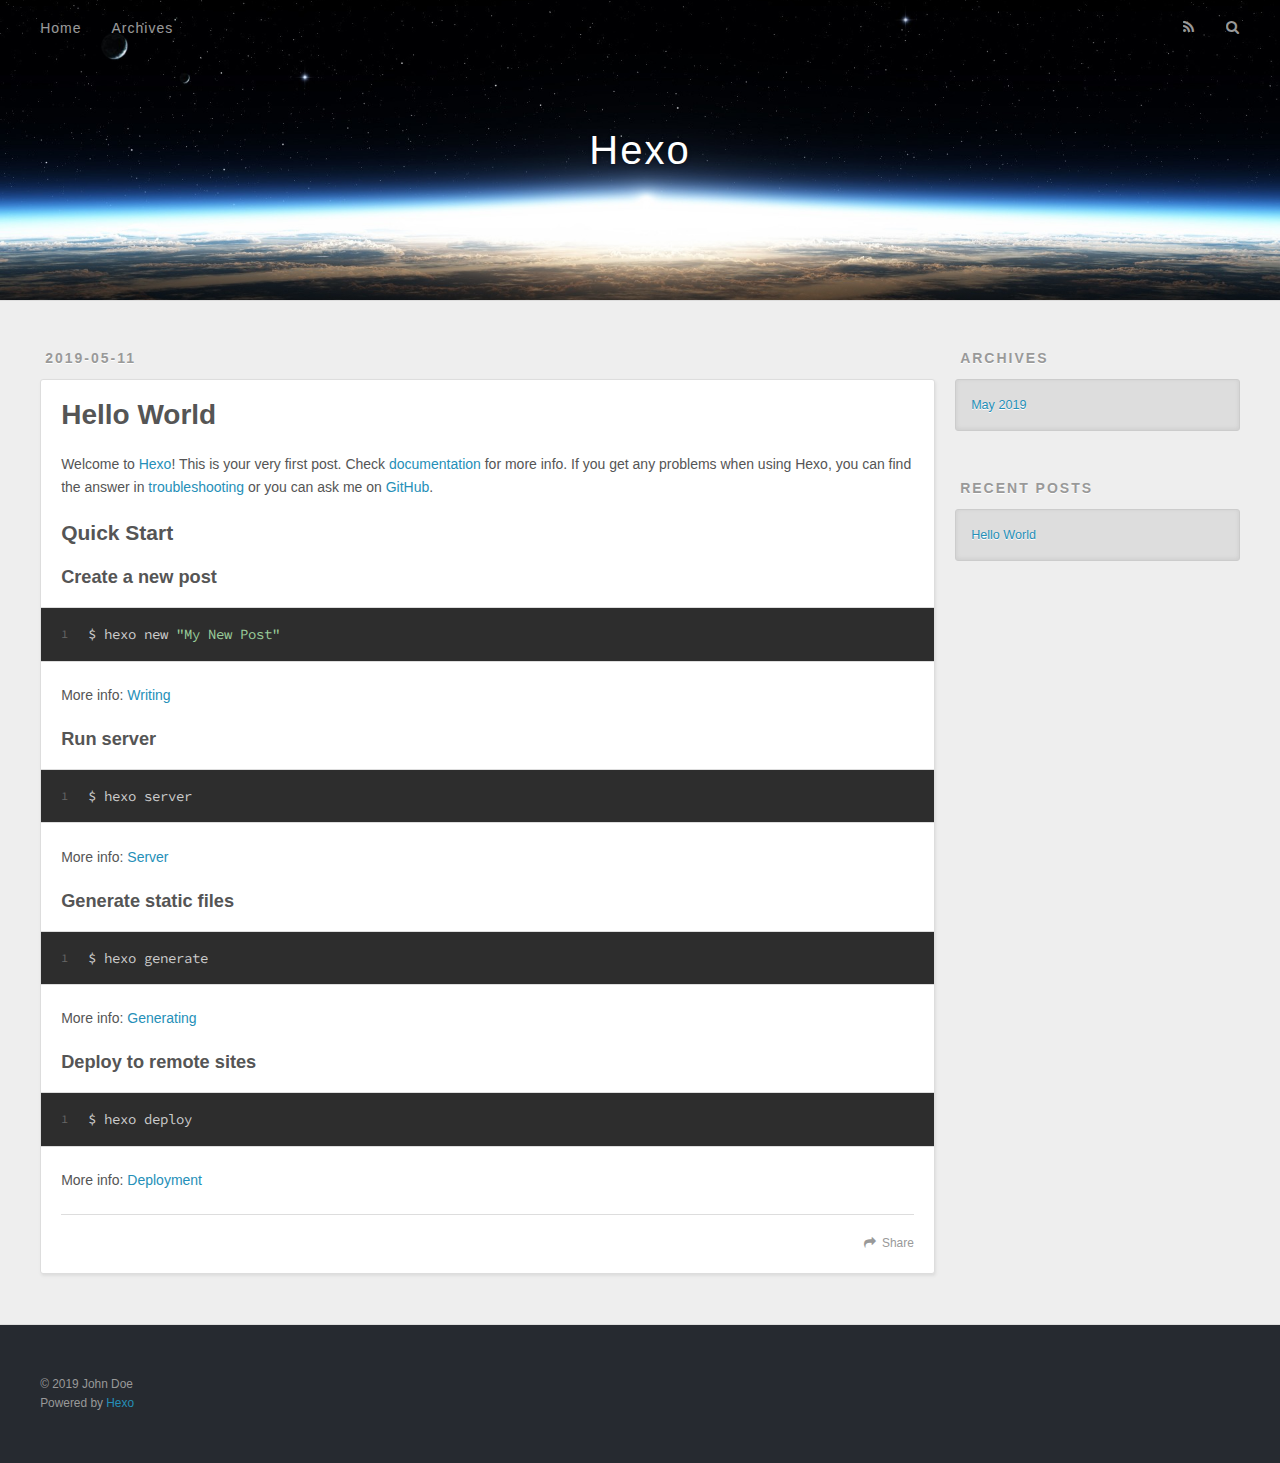
==== index.html @ 1c44a6fd "Site updated: 2019-05-11 16:04:25" ====
<!DOCTYPE html>
<html>
<head><meta name="generator" content="Hexo 3.8.0">
  <meta charset="utf-8">
  

  
  <title>Hexo</title>
  <meta name="viewport" content="width=device-width, initial-scale=1, maximum-scale=1">
  <meta property="og:type" content="website">
<meta property="og:title" content="Hexo">
<meta property="og:url" content="http://yoursite.com/index.html">
<meta property="og:site_name" content="Hexo">
<meta property="og:locale" content="default">
<meta name="twitter:card" content="summary">
<meta name="twitter:title" content="Hexo">
  
    <link rel="alternate" href="/atom.xml" title="Hexo" type="application/atom+xml">
  
  
    <link rel="icon" href="/favicon.png">
  
  
    <link href="//fonts.googleapis.com/css?family=Source+Code+Pro" rel="stylesheet" type="text/css">
  
  <link rel="stylesheet" href="/css/style.css">
</head>
</html>
<body>
  <div id="container">
    <div id="wrap">
      <header id="header">
  <div id="banner"></div>
  <div id="header-outer" class="outer">
    <div id="header-title" class="inner">
      <h1 id="logo-wrap">
        <a href="/" id="logo">Hexo</a>
      </h1>
      
    </div>
    <div id="header-inner" class="inner">
      <nav id="main-nav">
        <a id="main-nav-toggle" class="nav-icon"></a>
        
          <a class="main-nav-link" href="/">Home</a>
        
          <a class="main-nav-link" href="/archives">Archives</a>
        
      </nav>
      <nav id="sub-nav">
        
          <a id="nav-rss-link" class="nav-icon" href="/atom.xml" title="RSS Feed"></a>
        
        <a id="nav-search-btn" class="nav-icon" title="Search"></a>
      </nav>
      <div id="search-form-wrap">
        <form action="//google.com/search" method="get" accept-charset="UTF-8" class="search-form"><input type="search" name="q" class="search-form-input" placeholder="Search"><button type="submit" class="search-form-submit">&#xF002;</button><input type="hidden" name="sitesearch" value="http://yoursite.com"></form>
      </div>
    </div>
  </div>
</header>
      <div class="outer">
        <section id="main">
  
    <article id="post-hello-world" class="article article-type-post" itemscope itemprop="blogPost">
  <div class="article-meta">
    <a href="/2019/05/11/hello-world/" class="article-date">
  <time datetime="2019-05-11T04:30:57.421Z" itemprop="datePublished">2019-05-11</time>
</a>
    
  </div>
  <div class="article-inner">
    
    
      <header class="article-header">
        
  
    <h1 itemprop="name">
      <a class="article-title" href="/2019/05/11/hello-world/">Hello World</a>
    </h1>
  

      </header>
    
    <div class="article-entry" itemprop="articleBody">
      
        <p>Welcome to <a href="https://hexo.io/" target="_blank" rel="noopener">Hexo</a>! This is your very first post. Check <a href="https://hexo.io/docs/" target="_blank" rel="noopener">documentation</a> for more info. If you get any problems when using Hexo, you can find the answer in <a href="https://hexo.io/docs/troubleshooting.html" target="_blank" rel="noopener">troubleshooting</a> or you can ask me on <a href="https://github.com/hexojs/hexo/issues" target="_blank" rel="noopener">GitHub</a>.</p>
<h2 id="Quick-Start"><a href="#Quick-Start" class="headerlink" title="Quick Start"></a>Quick Start</h2><h3 id="Create-a-new-post"><a href="#Create-a-new-post" class="headerlink" title="Create a new post"></a>Create a new post</h3><figure class="highlight bash"><table><tr><td class="gutter"><pre><span class="line">1</span><br></pre></td><td class="code"><pre><span class="line">$ hexo new <span class="string">"My New Post"</span></span><br></pre></td></tr></table></figure>
<p>More info: <a href="https://hexo.io/docs/writing.html" target="_blank" rel="noopener">Writing</a></p>
<h3 id="Run-server"><a href="#Run-server" class="headerlink" title="Run server"></a>Run server</h3><figure class="highlight bash"><table><tr><td class="gutter"><pre><span class="line">1</span><br></pre></td><td class="code"><pre><span class="line">$ hexo server</span><br></pre></td></tr></table></figure>
<p>More info: <a href="https://hexo.io/docs/server.html" target="_blank" rel="noopener">Server</a></p>
<h3 id="Generate-static-files"><a href="#Generate-static-files" class="headerlink" title="Generate static files"></a>Generate static files</h3><figure class="highlight bash"><table><tr><td class="gutter"><pre><span class="line">1</span><br></pre></td><td class="code"><pre><span class="line">$ hexo generate</span><br></pre></td></tr></table></figure>
<p>More info: <a href="https://hexo.io/docs/generating.html" target="_blank" rel="noopener">Generating</a></p>
<h3 id="Deploy-to-remote-sites"><a href="#Deploy-to-remote-sites" class="headerlink" title="Deploy to remote sites"></a>Deploy to remote sites</h3><figure class="highlight bash"><table><tr><td class="gutter"><pre><span class="line">1</span><br></pre></td><td class="code"><pre><span class="line">$ hexo deploy</span><br></pre></td></tr></table></figure>
<p>More info: <a href="https://hexo.io/docs/deployment.html" target="_blank" rel="noopener">Deployment</a></p>

      
    </div>
    <footer class="article-footer">
      <a data-url="http://yoursite.com/2019/05/11/hello-world/" data-id="cjvj8326a0000x4sr29t44j0w" class="article-share-link">Share</a>
      
      
    </footer>
  </div>
  
</article>


  


</section>
        
          <aside id="sidebar">
  
    

  
    

  
    
  
    
  <div class="widget-wrap">
    <h3 class="widget-title">Archives</h3>
    <div class="widget">
      <ul class="archive-list"><li class="archive-list-item"><a class="archive-list-link" href="/archives/2019/05/">May 2019</a></li></ul>
    </div>
  </div>


  
    
  <div class="widget-wrap">
    <h3 class="widget-title">Recent Posts</h3>
    <div class="widget">
      <ul>
        
          <li>
            <a href="/2019/05/11/hello-world/">Hello World</a>
          </li>
        
      </ul>
    </div>
  </div>

  
</aside>
        
      </div>
      <footer id="footer">
  
  <div class="outer">
    <div id="footer-info" class="inner">
      &copy; 2019 John Doe<br>
      Powered by <a href="http://hexo.io/" target="_blank">Hexo</a>
    </div>
  </div>
</footer>
    </div>
    <nav id="mobile-nav">
  
    <a href="/" class="mobile-nav-link">Home</a>
  
    <a href="/archives" class="mobile-nav-link">Archives</a>
  
</nav>
    

<script src="//ajax.googleapis.com/ajax/libs/jquery/2.0.3/jquery.min.js"></script>


  <link rel="stylesheet" href="/fancybox/jquery.fancybox.css">
  <script src="/fancybox/jquery.fancybox.pack.js"></script>


<script src="/js/script.js"></script>



  </div>
</body>
</html>
---- css/style.css ----
body {
  width: 100%;
}
body:before,
body:after {
  content: "";
  display: table;
}
body:after {
  clear: both;
}
html,
body,
div,
span,
applet,
object,
iframe,
h1,
h2,
h3,
h4,
h5,
h6,
p,
blockquote,
pre,
a,
abbr,
acronym,
address,
big,
cite,
code,
del,
dfn,
em,
img,
ins,
kbd,
q,
s,
samp,
small,
strike,
strong,
sub,
sup,
tt,
var,
dl,
dt,
dd,
ol,
ul,
li,
fieldset,
form,
label,
legend,
table,
caption,
tbody,
tfoot,
thead,
tr,
th,
td {
  margin: 0;
  padding: 0;
  border: 0;
  outline: 0;
  font-weight: inherit;
  font-style: inherit;
  font-family: inherit;
  font-size: 100%;
  vertical-align: baseline;
}
body {
  line-height: 1;
  color: #000;
  background: #fff;
}
ol,
ul {
  list-style: none;
}
table {
  border-collapse: separate;
  border-spacing: 0;
  vertical-align: middle;
}
caption,
th,
td {
  text-align: left;
  font-weight: normal;
  vertical-align: middle;
}
a img {
  border: none;
}
input,
button {
  margin: 0;
  padding: 0;
}
input::-moz-focus-inner,
button::-moz-focus-inner {
  border: 0;
  padding: 0;
}
@font-face {
  font-family: FontAwesome;
  font-style: normal;
  font-weight: normal;
  src: url("fonts/fontawesome-webfont.eot?v=#4.0.3");
  src: url("fonts/fontawesome-webfont.eot?#iefix&v=#4.0.3") format("embedded-opentype"), url("fonts/fontawesome-webfont.woff?v=#4.0.3") format("woff"), url("fonts/fontawesome-webfont.ttf?v=#4.0.3") format("truetype"), url("fonts/fontawesome-webfont.svg#fontawesomeregular?v=#4.0.3") format("svg");
}
html,
body,
#container {
  height: 100%;
}
body {
  background: #eee;
  font: 14px -apple-system, BlinkMacSystemFont, "Segoe UI", "Roboto", "Oxygen", "Ubuntu", "Cantarell", "Fira Sans", "Droid Sans", "Helvetica Neue", sans-serif;
  -webkit-text-size-adjust: 100%;
}
.outer {
  max-width: 1220px;
  margin: 0 auto;
  padding: 0 20px;
}
.outer:before,
.outer:after {
  content: "";
  display: table;
}
.outer:after {
  clear: both;
}
.inner {
  display: inline;
  float: left;
  width: 98.33333333333333%;
  margin: 0 0.833333333333333%;
}
.left,
.alignleft {
  float: left;
}
.right,
.alignright {
  float: right;
}
.clear {
  clear: both;
}
#container {
  position: relative;
}
.mobile-nav-on {
  overflow: hidden;
}
#wrap {
  height: 100%;
  width: 100%;
  position: absolute;
  top: 0;
  left: 0;
  -webkit-transition: 0.2s ease-out;
  -moz-transition: 0.2s ease-out;
  -ms-transition: 0.2s ease-out;
  transition: 0.2s ease-out;
  z-index: 1;
  background: #eee;
}
.mobile-nav-on #wrap {
  left: 280px;
}
@media screen and (min-width: 768px) {
  #main {
    display: inline;
    float: left;
    width: 73.33333333333333%;
    margin: 0 0.833333333333333%;
  }
}
.article-date,
.article-category-link,
.archive-year,
.widget-title {
  text-decoration: none;
  text-transform: uppercase;
  letter-spacing: 2px;
  color: #999;
  margin-bottom: 1em;
  margin-left: 5px;
  line-height: 1em;
  text-shadow: 0 1px #fff;
  font-weight: bold;
}
.article-inner,
.archive-article-inner {
  background: #fff;
  -webkit-box-shadow: 1px 2px 3px #ddd;
  box-shadow: 1px 2px 3px #ddd;
  border: 1px solid #ddd;
  border-radius: 3px;
}
.article-entry h1,
.widget h1 {
  font-size: 2em;
}
.article-entry h2,
.widget h2 {
  font-size: 1.5em;
}
.article-entry h3,
.widget h3 {
  font-size: 1.3em;
}
.article-entry h4,
.widget h4 {
  font-size: 1.2em;
}
.article-entry h5,
.widget h5 {
  font-size: 1em;
}
.article-entry h6,
.widget h6 {
  font-size: 1em;
  color: #999;
}
.article-entry hr,
.widget hr {
  border: 1px dashed #ddd;
}
.article-entry strong,
.widget strong {
  font-weight: bold;
}
.article-entry em,
.widget em,
.article-entry cite,
.widget cite {
  font-style: italic;
}
.article-entry sup,
.widget sup,
.article-entry sub,
.widget sub {
  font-size: 0.75em;
  line-height: 0;
  position: relative;
  vertical-align: baseline;
}
.article-entry sup,
.widget sup {
  top: -0.5em;
}
.article-entry sub,
.widget sub {
  bottom: -0.2em;
}
.article-entry small,
.widget small {
  font-size: 0.85em;
}
.article-entry acronym,
.widget acronym,
.article-entry abbr,
.widget abbr {
  border-bottom: 1px dotted;
}
.article-entry ul,
.widget ul,
.article-entry ol,
.widget ol,
.article-entry dl,
.widget dl {
  margin: 0 20px;
  line-height: 1.6em;
}
.article-entry ul ul,
.widget ul ul,
.article-entry ol ul,
.widget ol ul,
.article-entry ul ol,
.widget ul ol,
.article-entry ol ol,
.widget ol ol {
  margin-top: 0;
  margin-bottom: 0;
}
.article-entry ul,
.widget ul {
  list-style: disc;
}
.article-entry ol,
.widget ol {
  list-style: decimal;
}
.article-entry dt,
.widget dt {
  font-weight: bold;
}
#header {
  height: 300px;
  position: relative;
  border-bottom: 1px solid #ddd;
}
#header:before,
#header:after {
  content: "";
  position: absolute;
  left: 0;
  right: 0;
  height: 40px;
}
#header:before {
  top: 0;
  background: -webkit-linear-gradient(rgba(0,0,0,0.2), transparent);
  background: -moz-linear-gradient(rgba(0,0,0,0.2), transparent);
  background: -ms-linear-gradient(rgba(0,0,0,0.2), transparent);
  background: linear-gradient(rgba(0,0,0,0.2), transparent);
}
#header:after {
  bottom: 0;
  background: -webkit-linear-gradient(transparent, rgba(0,0,0,0.2));
  background: -moz-linear-gradient(transparent, rgba(0,0,0,0.2));
  background: -ms-linear-gradient(transparent, rgba(0,0,0,0.2));
  background: linear-gradient(transparent, rgba(0,0,0,0.2));
}
#header-outer {
  height: 100%;
  position: relative;
}
#header-inner {
  position: relative;
  overflow: hidden;
}
#banner {
  position: absolute;
  top: 0;
  left: 0;
  width: 100%;
  height: 100%;
  background: url("images/banner.jpg") center #000;
  -webkit-background-size: cover;
  -moz-background-size: cover;
  background-size: cover;
  z-index: -1;
}
#header-title {
  text-align: center;
  height: 40px;
  position: absolute;
  top: 50%;
  left: 0;
  margin-top: -20px;
}
#logo,
#subtitle {
  text-decoration: none;
  color: #fff;
  font-weight: 300;
  text-shadow: 0 1px 4px rgba(0,0,0,0.3);
}
#logo {
  font-size: 40px;
  line-height: 40px;
  letter-spacing: 2px;
}
#subtitle {
  font-size: 16px;
  line-height: 16px;
  letter-spacing: 1px;
}
#subtitle-wrap {
  margin-top: 16px;
}
#main-nav {
  float: left;
  margin-left: -15px;
}
.nav-icon,
.main-nav-link {
  float: left;
  color: #fff;
  opacity: 0.6;
  text-decoration: none;
  text-shadow: 0 1px rgba(0,0,0,0.2);
  -webkit-transition: opacity 0.2s;
  -moz-transition: opacity 0.2s;
  -ms-transition: opacity 0.2s;
  transition: opacity 0.2s;
  display: block;
  padding: 20px 15px;
}
.nav-icon:hover,
.main-nav-link:hover {
  opacity: 1;
}
.nav-icon {
  font-family: FontAwesome;
  text-align: center;
  font-size: 14px;
  width: 14px;
  height: 14px;
  padding: 20px 15px;
  position: relative;
  cursor: pointer;
}
.main-nav-link {
  font-weight: 300;
  letter-spacing: 1px;
}
@media screen and (max-width: 479px) {
  .main-nav-link {
    display: none;
  }
}
#main-nav-toggle {
  display: none;
}
#main-nav-toggle:before {
  content: "\f0c9";
}
@media screen and (max-width: 479px) {
  #main-nav-toggle {
    display: block;
  }
}
#sub-nav {
  float: right;
  margin-right: -15px;
}
#nav-rss-link:before {
  content: "\f09e";
}
#nav-search-btn:before {
  content: "\f002";
}
#search-form-wrap {
  position: absolute;
  top: 15px;
  width: 150px;
  height: 30px;
  right: -150px;
  opacity: 0;
  -webkit-transition: 0.2s ease-out;
  -moz-transition: 0.2s ease-out;
  -ms-transition: 0.2s ease-out;
  transition: 0.2s ease-out;
}
#search-form-wrap.on {
  opacity: 1;
  right: 0;
}
@media screen and (max-width: 479px) {
  #search-form-wrap {
    width: 100%;
    right: -100%;
  }
}
.search-form {
  position: absolute;
  top: 0;
  left: 0;
  right: 0;
  background: #fff;
  padding: 5px 15px;
  border-radius: 15px;
  -webkit-box-shadow: 0 0 10px rgba(0,0,0,0.3);
  box-shadow: 0 0 10px rgba(0,0,0,0.3);
}
.search-form-input {
  border: none;
  background: none;
  color: #555;
  width: 100%;
  font: 13px -apple-system, BlinkMacSystemFont, "Segoe UI", "Roboto", "Oxygen", "Ubuntu", "Cantarell", "Fira Sans", "Droid Sans", "Helvetica Neue", sans-serif;
  outline: none;
}
.search-form-input::-webkit-search-results-decoration,
.search-form-input::-webkit-search-cancel-button {
  -webkit-appearance: none;
}
.search-form-submit {
  position: absolute;
  top: 50%;
  right: 10px;
  margin-top: -7px;
  font: 13px FontAwesome;
  border: none;
  background: none;
  color: #bbb;
  cursor: pointer;
}
.search-form-submit:hover,
.search-form-submit:focus {
  color: #777;
}
.article {
  margin: 50px 0;
}
.article-inner {
  overflow: hidden;
}
.article-meta:before,
.article-meta:after {
  content: "";
  display: table;
}
.article-meta:after {
  clear: both;
}
.article-date {
  float: left;
}
.article-category {
  float: left;
  line-height: 1em;
  color: #ccc;
  text-shadow: 0 1px #fff;
  margin-left: 8px;
}
.article-category:before {
  content: "\2022";
}
.article-category-link {
  margin: 0 12px 1em;
}
.article-header {
  padding: 20px 20px 0;
}
.article-title {
  text-decoration: none;
  font-size: 2em;
  font-weight: bold;
  color: #555;
  line-height: 1.1em;
  -webkit-transition: color 0.2s;
  -moz-transition: color 0.2s;
  -ms-transition: color 0.2s;
  transition: color 0.2s;
}
a.article-title:hover {
  color: #258fb8;
}
.article-entry {
  color: #555;
  padding: 0 20px;
}
.article-entry:before,
.article-entry:after {
  content: "";
  display: table;
}
.article-entry:after {
  clear: both;
}
.article-entry p,
.article-entry table {
  line-height: 1.6em;
  margin: 1.6em 0;
}
.article-entry h1,
.article-entry h2,
.article-entry h3,
.article-entry h4,
.article-entry h5,
.article-entry h6 {
  font-weight: bold;
}
.article-entry h1,
.article-entry h2,
.article-entry h3,
.article-entry h4,
.article-entry h5,
.article-entry h6 {
  line-height: 1.1em;
  margin: 1.1em 0;
}
.article-entry a {
  color: #258fb8;
  text-decoration: none;
}
.article-entry a:hover {
  text-decoration: underline;
}
.article-entry ul,
.article-entry ol,
.article-entry dl {
  margin-top: 1.6em;
  margin-bottom: 1.6em;
}
.article-entry img,
.article-entry video {
  max-width: 100%;
  height: auto;
  display: block;
  margin: auto;
}
.article-entry iframe {
  border: none;
}
.article-entry table {
  width: 100%;
  border-collapse: collapse;
  border-spacing: 0;
}
.article-entry th {
  font-weight: bold;
  border-bottom: 3px solid #ddd;
  padding-bottom: 0.5em;
}
.article-entry td {
  border-bottom: 1px solid #ddd;
  padding: 10px 0;
}
.article-entry blockquote {
  font-family: Georgia, "Times New Roman", serif;
  font-size: 1.4em;
  margin: 1.6em 20px;
  text-align: center;
}
.article-entry blockquote footer {
  font-size: 14px;
  margin: 1.6em 0;
  font-family: -apple-system, BlinkMacSystemFont, "Segoe UI", "Roboto", "Oxygen", "Ubuntu", "Cantarell", "Fira Sans", "Droid Sans", "Helvetica Neue", sans-serif;
}
.article-entry blockquote footer cite:before {
  content: "—";
  padding: 0 0.5em;
}
.article-entry .pullquote {
  text-align: left;
  width: 45%;
  margin: 0;
}
.article-entry .pullquote.left {
  margin-left: 0.5em;
  margin-right: 1em;
}
.article-entry .pullquote.right {
  margin-right: 0.5em;
  margin-left: 1em;
}
.article-entry .caption {
  color: #999;
  display: block;
  font-size: 0.9em;
  margin-top: 0.5em;
  position: relative;
  text-align: center;
}
.article-entry .video-container {
  position: relative;
  padding-top: 56.25%;
  height: 0;
  overflow: hidden;
}
.article-entry .video-container iframe,
.article-entry .video-container object,
.article-entry .video-container embed {
  position: absolute;
  top: 0;
  left: 0;
  width: 100%;
  height: 100%;
  margin-top: 0;
}
.article-more-link a {
  display: inline-block;
  line-height: 1em;
  padding: 6px 15px;
  border-radius: 15px;
  background: #eee;
  color: #999;
  text-shadow: 0 1px #fff;
  text-decoration: none;
}
.article-more-link a:hover {
  background: #258fb8;
  color: #fff;
  text-decoration: none;
  text-shadow: 0 1px #1e7293;
}
.article-footer {
  font-size: 0.85em;
  line-height: 1.6em;
  border-top: 1px solid #ddd;
  padding-top: 1.6em;
  margin: 0 20px 20px;
}
.article-footer:before,
.article-footer:after {
  content: "";
  display: table;
}
.article-footer:after {
  clear: both;
}
.article-footer a {
  color: #999;
  text-decoration: none;
}
.article-footer a:hover {
  color: #555;
}
.article-tag-list-item {
  float: left;
  margin-right: 10px;
}
.article-tag-list-link:before {
  content: "#";
}
.article-comment-link {
  float: right;
}
.article-comment-link:before {
  content: "\f075";
  font-family: FontAwesome;
  padding-right: 8px;
}
.article-share-link {
  cursor: pointer;
  float: right;
  margin-left: 20px;
}
.article-share-link:before {
  content: "\f064";
  font-family: FontAwesome;
  padding-right: 6px;
}
#article-nav {
  position: relative;
}
#article-nav:before,
#article-nav:after {
  content: "";
  display: table;
}
#article-nav:after {
  clear: both;
}
@media screen and (min-width: 768px) {
  #article-nav {
    margin: 50px 0;
  }
  #article-nav:before {
    width: 8px;
    height: 8px;
    position: absolute;
    top: 50%;
    left: 50%;
    margin-top: -4px;
    margin-left: -4px;
    content: "";
    border-radius: 50%;
    background: #ddd;
    -webkit-box-shadow: 0 1px 2px #fff;
    box-shadow: 0 1px 2px #fff;
  }
}
.article-nav-link-wrap {
  text-decoration: none;
  text-shadow: 0 1px #fff;
  color: #999;
  -webkit-box-sizing: border-box;
  -moz-box-sizing: border-box;
  box-sizing: border-box;
  margin-top: 50px;
  text-align: center;
  display: block;
}
.article-nav-link-wrap:hover {
  color: #555;
}
@media screen and (min-width: 768px) {
  .article-nav-link-wrap {
    width: 50%;
    margin-top: 0;
  }
}
@media screen and (min-width: 768px) {
  #article-nav-newer {
    float: left;
    text-align: right;
    padding-right: 20px;
  }
}
@media screen and (min-width: 768px) {
  #article-nav-older {
    float: right;
    text-align: left;
    padding-left: 20px;
  }
}
.article-nav-caption {
  text-transform: uppercase;
  letter-spacing: 2px;
  color: #ddd;
  line-height: 1em;
  font-weight: bold;
}
#article-nav-newer .article-nav-caption {
  margin-right: -2px;
}
.article-nav-title {
  font-size: 0.85em;
  line-height: 1.6em;
  margin-top: 0.5em;
}
.article-share-box {
  position: absolute;
  display: none;
  background: #fff;
  -webkit-box-shadow: 1px 2px 10px rgba(0,0,0,0.2);
  box-shadow: 1px 2px 10px rgba(0,0,0,0.2);
  border-radius: 3px;
  margin-left: -145px;
  overflow: hidden;
  z-index: 1;
}
.article-share-box.on {
  display: block;
}
.article-share-input {
  width: 100%;
  background: none;
  -webkit-box-sizing: border-box;
  -moz-box-sizing: border-box;
  box-sizing: border-box;
  font: 14px -apple-system, BlinkMacSystemFont, "Segoe UI", "Roboto", "Oxygen", "Ubuntu", "Cantarell", "Fira Sans", "Droid Sans", "Helvetica Neue", sans-serif;
  padding: 0 15px;
  color: #555;
  outline: none;
  border: 1px solid #ddd;
  border-radius: 3px 3px 0 0;
  height: 36px;
  line-height: 36px;
}
.article-share-links {
  background: #eee;
}
.article-share-links:before,
.article-share-links:after {
  content: "";
  display: table;
}
.article-share-links:after {
  clear: both;
}
.article-share-twitter,
.article-share-facebook,
.article-share-pinterest,
.article-share-google {
  width: 50px;
  height: 36px;
  display: block;
  float: left;
  position: relative;
  color: #999;
  text-shadow: 0 1px #fff;
}
.article-share-twitter:before,
.article-share-facebook:before,
.article-share-pinterest:before,
.article-share-google:before {
  font-size: 20px;
  font-family: FontAwesome;
  width: 20px;
  height: 20px;
  position: absolute;
  top: 50%;
  left: 50%;
  margin-top: -10px;
  margin-left: -10px;
  text-align: center;
}
.article-share-twitter:hover,
.article-share-facebook:hover,
.article-share-pinterest:hover,
.article-share-google:hover {
  color: #fff;
}
.article-share-twitter:before {
  content: "\f099";
}
.article-share-twitter:hover {
  background: #00aced;
  text-shadow: 0 1px #008abe;
}
.article-share-facebook:before {
  content: "\f09a";
}
.article-share-facebook:hover {
  background: #3b5998;
  text-shadow: 0 1px #2f477a;
}
.article-share-pinterest:before {
  content: "\f0d2";
}
.article-share-pinterest:hover {
  background: #cb2027;
  text-shadow: 0 1px #a21a1f;
}
.article-share-google:before {
  content: "\f0d5";
}
.article-share-google:hover {
  background: #dd4b39;
  text-shadow: 0 1px #be3221;
}
.article-gallery {
  background: #000;
  position: relative;
}
.article-gallery-photos {
  position: relative;
  overflow: hidden;
}
.article-gallery-img {
  display: none;
  max-width: 100%;
}
.article-gallery-img:first-child {
  display: block;
}
.article-gallery-img.loaded {
  position: absolute;
  display: block;
}
.article-gallery-img img {
  display: block;
  max-width: 100%;
  margin: 0 auto;
}
#comments {
  background: #fff;
  -webkit-box-shadow: 1px 2px 3px #ddd;
  box-shadow: 1px 2px 3px #ddd;
  padding: 20px;
  border: 1px solid #ddd;
  border-radius: 3px;
  margin: 50px 0;
}
#comments a {
  color: #258fb8;
}
.archives-wrap {
  margin: 50px 0;
}
.archives:before,
.archives:after {
  content: "";
  display: table;
}
.archives:after {
  clear: both;
}
.archive-year-wrap {
  margin-bottom: 1em;
}
.archives {
  -webkit-column-gap: 10px;
  -moz-column-gap: 10px;
  column-gap: 10px;
}
@media screen and (min-width: 480px) and (max-width: 767px) {
  .archives {
    -webkit-column-count: 2;
    -moz-column-count: 2;
    column-count: 2;
  }
}
@media screen and (min-width: 768px) {
  .archives {
    -webkit-column-count: 3;
    -moz-column-count: 3;
    column-count: 3;
  }
}
.archive-article {
  -webkit-column-break-inside: avoid;
  page-break-inside: avoid;
  overflow: hidden;
  break-inside: avoid-column;
}
.archive-article-inner {
  padding: 10px;
  margin-bottom: 15px;
}
.archive-article-title {
  text-decoration: none;
  font-weight: bold;
  color: #555;
  -webkit-transition: color 0.2s;
  -moz-transition: color 0.2s;
  -ms-transition: color 0.2s;
  transition: color 0.2s;
  line-height: 1.6em;
}
.archive-article-title:hover {
  color: #258fb8;
}
.archive-article-footer {
  margin-top: 1em;
}
.archive-article-date {
  color: #999;
  text-decoration: none;
  font-size: 0.85em;
  line-height: 1em;
  margin-bottom: 0.5em;
  display: block;
}
#page-nav {
  margin: 50px auto;
  background: #fff;
  -webkit-box-shadow: 1px 2px 3px #ddd;
  box-shadow: 1px 2px 3px #ddd;
  border: 1px solid #ddd;
  border-radius: 3px;
  text-align: center;
  color: #999;
  overflow: hidden;
}
#page-nav:before,
#page-nav:after {
  content: "";
  display: table;
}
#page-nav:after {
  clear: both;
}
#page-nav a,
#page-nav span {
  padding: 10px 20px;
  line-height: 1;
  height: 2ex;
}
#page-nav a {
  color: #999;
  text-decoration: none;
}
#page-nav a:hover {
  background: #999;
  color: #fff;
}
#page-nav .prev {
  float: left;
}
#page-nav .next {
  float: right;
}
#page-nav .page-number {
  display: inline-block;
}
@media screen and (max-width: 479px) {
  #page-nav .page-number {
    display: none;
  }
}
#page-nav .current {
  color: #555;
  font-weight: bold;
}
#page-nav .space {
  color: #ddd;
}
#footer {
  background: #262a30;
  padding: 50px 0;
  border-top: 1px solid #ddd;
  color: #999;
}
#footer a {
  color: #258fb8;
  text-decoration: none;
}
#footer a:hover {
  text-decoration: underline;
}
#footer-info {
  line-height: 1.6em;
  font-size: 0.85em;
}
.article-entry pre,
.article-entry .highlight {
  background: #2d2d2d;
  margin: 0 -20px;
  padding: 15px 20px;
  border-style: solid;
  border-color: #ddd;
  border-width: 1px 0;
  overflow: auto;
  color: #ccc;
  line-height: 22.400000000000002px;
}
.article-entry .highlight .gutter pre,
.article-entry .gist .gist-file .gist-data .line-numbers {
  color: #666;
  font-size: 0.85em;
}
.article-entry pre,
.article-entry code {
  font-family: "Source Code Pro", Consolas, Monaco, Menlo, Consolas, monospace;
}
.article-entry code {
  background: #eee;
  text-shadow: 0 1px #fff;
  padding: 0 0.3em;
}
.article-entry pre code {
  background: none;
  text-shadow: none;
  padding: 0;
}
.article-entry .highlight pre {
  border: none;
  margin: 0;
  padding: 0;
}
.article-entry .highlight table {
  margin: 0;
  width: auto;
}
.article-entry .highlight td {
  border: none;
  padding: 0;
}
.article-entry .highlight figcaption {
  font-size: 0.85em;
  color: #999;
  line-height: 1em;
  margin-bottom: 1em;
}
.article-entry .highlight figcaption:before,
.article-entry .highlight figcaption:after {
  content: "";
  display: table;
}
.article-entry .highlight figcaption:after {
  clear: both;
}
.article-entry .highlight figcaption a {
  float: right;
}
.article-entry .highlight .gutter pre {
  text-align: right;
  padding-right: 20px;
}
.article-entry .highlight .line {
  height: 22.400000000000002px;
}
.article-entry .highlight .line.marked {
  background: #515151;
}
.article-entry .gist {
  margin: 0 -20px;
  border-style: solid;
  border-color: #ddd;
  border-width: 1px 0;
  background: #2d2d2d;
  padding: 15px 20px 15px 0;
}
.article-entry .gist .gist-file {
  border: none;
  font-family: "Source Code Pro", Consolas, Monaco, Menlo, Consolas, monospace;
  margin: 0;
}
.article-entry .gist .gist-file .gist-data {
  background: none;
  border: none;
}
.article-entry .gist .gist-file .gist-data .line-numbers {
  background: none;
  border: none;
  padding: 0 20px 0 0;
}
.article-entry .gist .gist-file .gist-data .line-data {
  padding: 0 !important;
}
.article-entry .gist .gist-file .highlight {
  margin: 0;
  padding: 0;
  border: none;
}
.article-entry .gist .gist-file .gist-meta {
  background: #2d2d2d;
  color: #999;
  font: 0.85em -apple-system, BlinkMacSystemFont, "Segoe UI", "Roboto", "Oxygen", "Ubuntu", "Cantarell", "Fira Sans", "Droid Sans", "Helvetica Neue", sans-serif;
  text-shadow: 0 0;
  padding: 0;
  margin-top: 1em;
  margin-left: 20px;
}
.article-entry .gist .gist-file .gist-meta a {
  color: #258fb8;
  font-weight: normal;
}
.article-entry .gist .gist-file .gist-meta a:hover {
  text-decoration: underline;
}
pre .comment,
pre .title {
  color: #999;
}
pre .variable,
pre .attribute,
pre .tag,
pre .regexp,
pre .ruby .constant,
pre .xml .tag .title,
pre .xml .pi,
pre .xml .doctype,
pre .html .doctype,
pre .css .id,
pre .css .class,
pre .css .pseudo {
  color: #f2777a;
}
pre .number,
pre .preprocessor,
pre .built_in,
pre .literal,
pre .params,
pre .constant {
  color: #f99157;
}
pre .class,
pre .ruby .class .title,
pre .css .rules .attribute {
  color: #9c9;
}
pre .string,
pre .value,
pre .inheritance,
pre .header,
pre .ruby .symbol,
pre .xml .cdata {
  color: #9c9;
}
pre .css .hexcolor {
  color: #6cc;
}
pre .function,
pre .python .decorator,
pre .python .title,
pre .ruby .function .title,
pre .ruby .title .keyword,
pre .perl .sub,
pre .javascript .title,
pre .coffeescript .title {
  color: #69c;
}
pre .keyword,
pre .javascript .function {
  color: #c9c;
}
@media screen and (max-width: 479px) {
  #mobile-nav {
    position: absolute;
    top: 0;
    left: 0;
    width: 280px;
    height: 100%;
    background: #191919;
    border-right: 1px solid #fff;
  }
}
@media screen and (max-width: 479px) {
  .mobile-nav-link {
    display: block;
    color: #999;
    text-decoration: none;
    padding: 15px 20px;
    font-weight: bold;
  }
  .mobile-nav-link:hover {
    color: #fff;
  }
}
@media screen and (min-width: 768px) {
  #sidebar {
    display: inline;
    float: left;
    width: 23.333333333333332%;
    margin: 0 0.833333333333333%;
  }
}
.widget-wrap {
  margin: 50px 0;
}
.widget {
  color: #777;
  text-shadow: 0 1px #fff;
  background: #ddd;
  -webkit-box-shadow: 0 -1px 4px #ccc inset;
  box-shadow: 0 -1px 4px #ccc inset;
  border: 1px solid #ccc;
  padding: 15px;
  border-radius: 3px;
}
.widget a {
  color: #258fb8;
  text-decoration: none;
}
.widget a:hover {
  text-decoration: underline;
}
.widget ul ul,
.widget ol ul,
.widget dl ul,
.widget ul ol,
.widget ol ol,
.widget dl ol,
.widget ul dl,
.widget ol dl,
.widget dl dl {
  margin-left: 15px;
  list-style: disc;
}
.widget {
  line-height: 1.6em;
  word-wrap: break-word;
  font-size: 0.9em;
}
.widget ul,
.widget ol {
  list-style: none;
  margin: 0;
}
.widget ul ul,
.widget ol ul,
.widget ul ol,
.widget ol ol {
  margin: 0 20px;
}
.widget ul ul,
.widget ol ul {
  list-style: disc;
}
.widget ul ol,
.widget ol ol {
  list-style: decimal;
}
.category-list-count,
.tag-list-count,
.archive-list-count {
  padding-left: 5px;
  color: #999;
  font-size: 0.85em;
}
.category-list-count:before,
.tag-list-count:before,
.archive-list-count:before {
  content: "(";
}
.category-list-count:after,
.tag-list-count:after,
.archive-list-count:after {
  content: ")";
}
.tagcloud a {
  margin-right: 5px;
  display: inline-block;
}
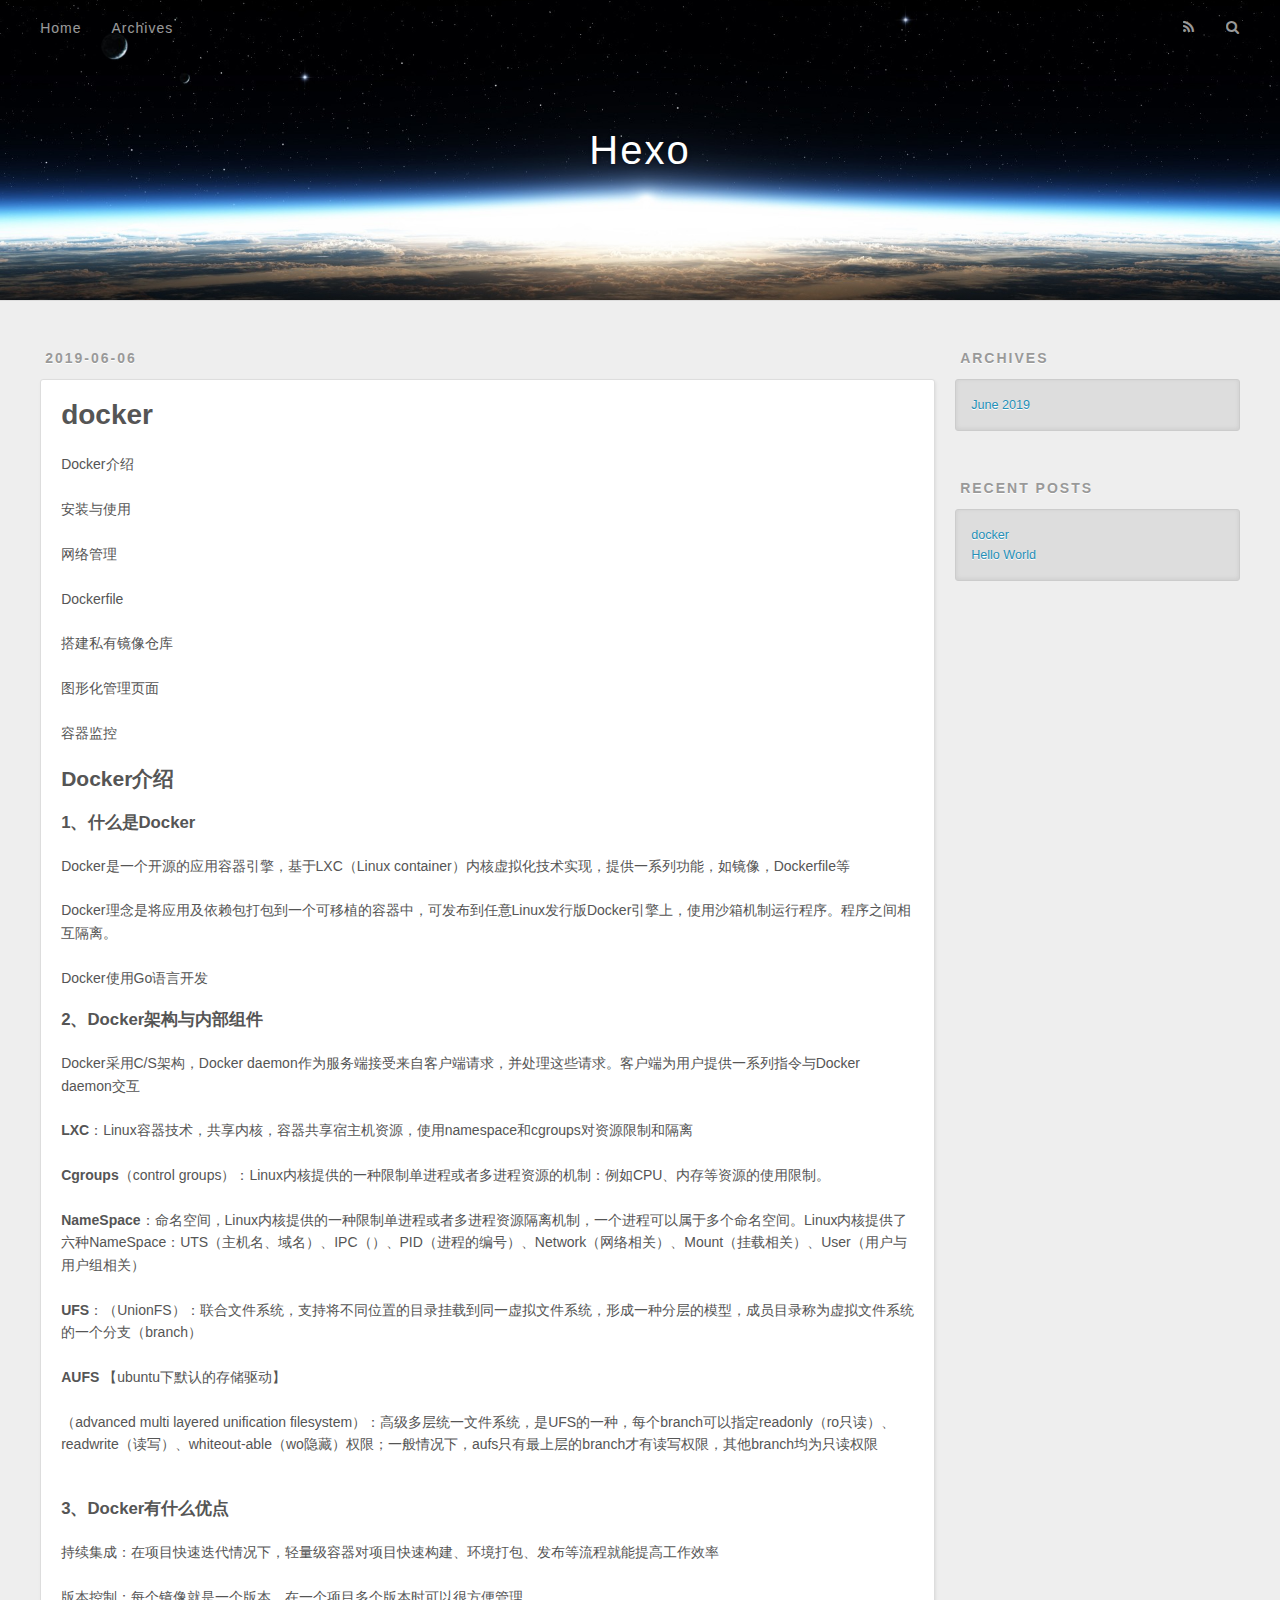
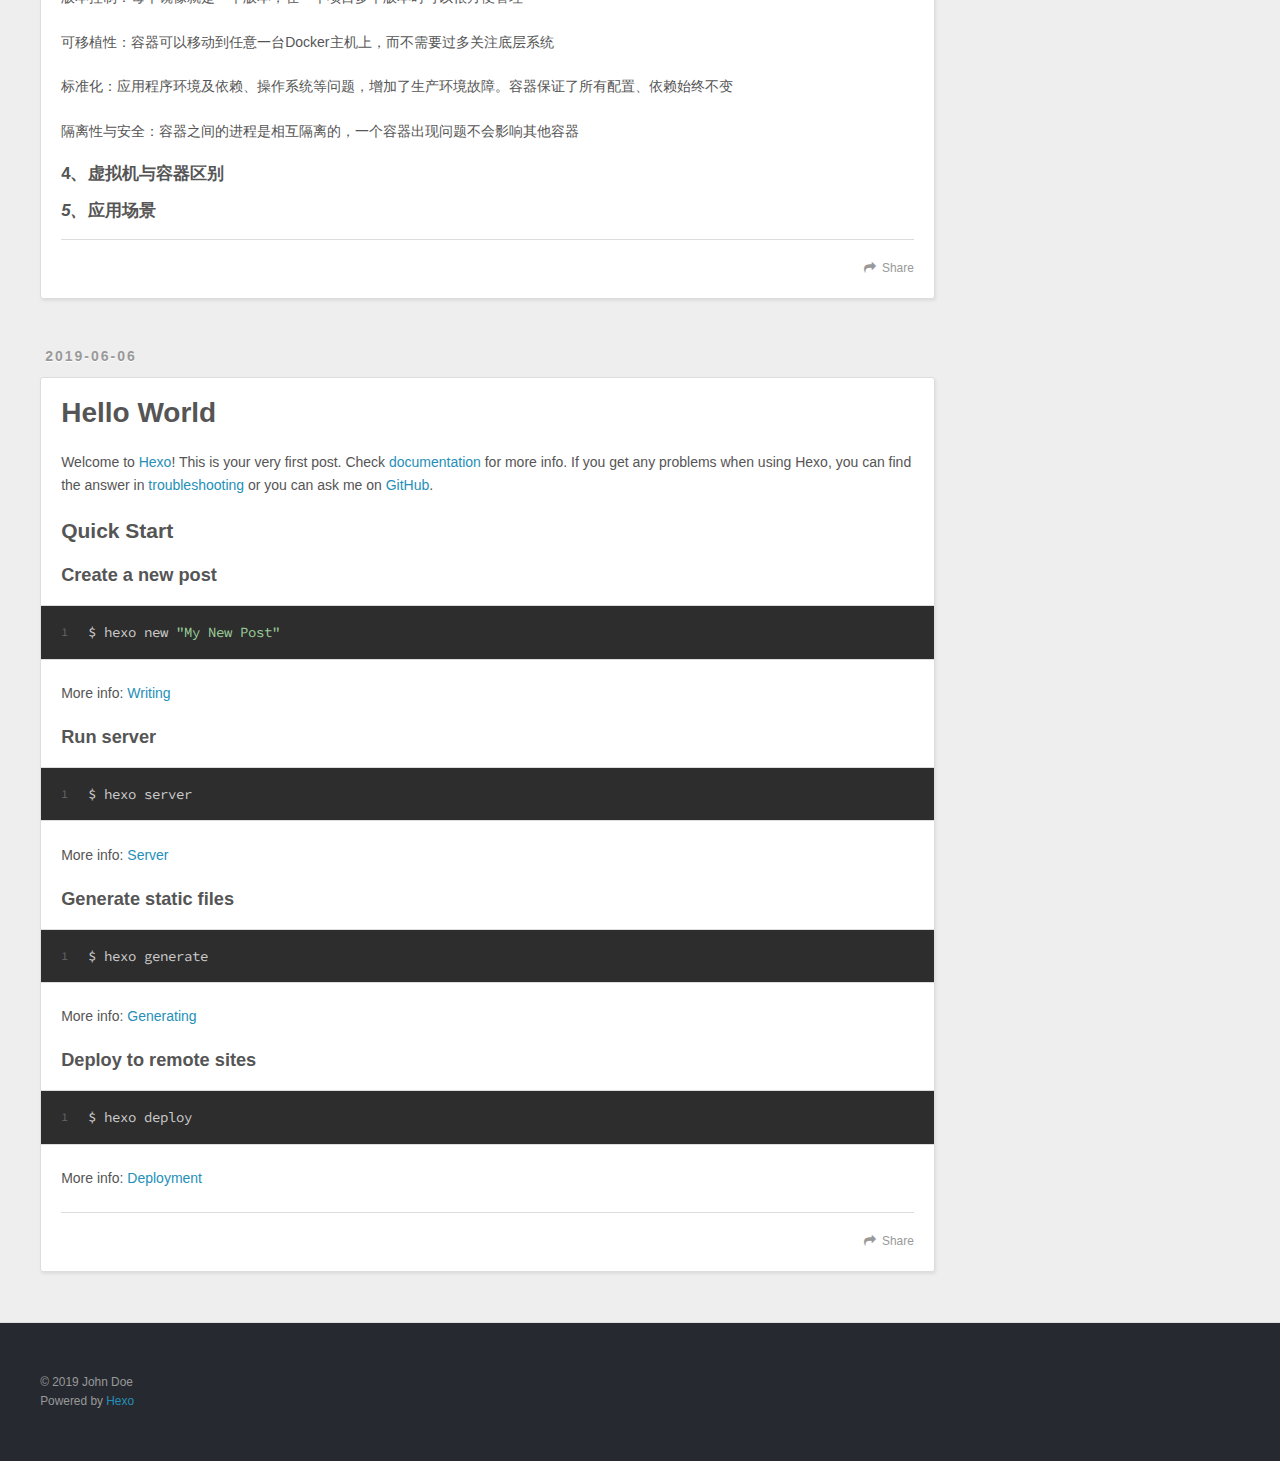
==== commit 853bb60d: "Site updated: 2019-06-06 17:23:59" ====
--- a/index.html
+++ b/index.html
@@ -62,10 +62,69 @@
       <div class="outer">
         <section id="main">
   
+    <article id="post-docker" class="article article-type-post" itemscope itemprop="blogPost">
+  <div class="article-meta">
+    <a href="/2019/06/06/docker/" class="article-date">
+  <time datetime="2019-06-06T09:12:44.000Z" itemprop="datePublished">2019-06-06</time>
+</a>
+    
+  </div>
+  <div class="article-inner">
+    
+    
+      <header class="article-header">
+        
+  
+    <h1 itemprop="name">
+      <a class="article-title" href="/2019/06/06/docker/">docker</a>
+    </h1>
+  
+
+      </header>
+    
+    <div class="article-entry" itemprop="articleBody">
+      
+        <p>Docker介绍</p>
+<p>安装与使用</p>
+<p>网络管理</p>
+<p>Dockerfile</p>
+<p>搭建私有镜像仓库</p>
+<p>图形化管理页面</p>
+<p>容器监控</p>
+<h2 id="Docker介绍"><a href="#Docker介绍" class="headerlink" title="Docker介绍"></a><strong>Docker介绍</strong></h2><h4 id="1、什么是Docker"><a href="#1、什么是Docker" class="headerlink" title="1、什么是Docker"></a><strong>1、</strong>什么是Docker</h4><p>Docker是一个开源的应用容器引擎，基于LXC（Linux container）内核虚拟化技术实现，提供一系列功能，如镜像，Dockerfile等</p>
+<p>Docker理念是将应用及依赖包打包到一个可移植的容器中，可发布到任意Linux发行版Docker引擎上，使用沙箱机制运行程序。程序之间相互隔离。</p>
+<p>Docker使用Go语言开发</p>
+<h4 id="2、Docker架构与内部组件"><a href="#2、Docker架构与内部组件" class="headerlink" title="2、Docker架构与内部组件"></a><strong>2、</strong>Docker架构与内部组件</h4><p>Docker采用C/S架构，Docker daemon作为服务端接受来自客户端请求，并处理这些请求。客户端为用户提供一系列指令与Docker daemon交互</p>
+<p><strong>LXC</strong>：Linux容器技术，共享内核，容器共享宿主机资源，使用namespace和cgroups对资源限制和隔离</p>
+<p><strong>Cgroups</strong>（control groups）：Linux内核提供的一种限制单进程或者多进程资源的机制：例如CPU、内存等资源的使用限制。</p>
+<p><strong>NameSpace</strong>：命名空间，Linux内核提供的一种限制单进程或者多进程资源隔离机制，一个进程可以属于多个命名空间。Linux内核提供了六种NameSpace：UTS（主机名、域名）、IPC（）、PID（进程的编号）、Network（网络相关）、Mount（挂载相关）、User（用户与用户组相关）</p>
+<p><strong>UFS</strong>：（UnionFS）：联合文件系统，支持将不同位置的目录挂载到同一虚拟文件系统，形成一种分层的模型，成员目录称为虚拟文件系统的一个分支（branch）</p>
+<p><strong>AUFS</strong> 【ubuntu下默认的存储驱动】</p>
+<p>（advanced multi layered unification filesystem）：高级多层统一文件系统，是UFS的一种，每个branch可以指定readonly（ro只读）、readwrite（读写）、whiteout-able（wo隐藏）权限；一般情况下，aufs只有最上层的branch才有读写权限，其他branch均为只读权限</p>
+<p> <img src="https://raw.githubusercontent.com/AbelCaptain/imgBed/master/img/imgwps4205.tmp.jpg" alt></p>
+<h4 id="3、Docker有什么优点"><a href="#3、Docker有什么优点" class="headerlink" title="3、Docker有什么优点"></a>3、Docker有什么优点</h4><p>持续集成：在项目快速迭代情况下，轻量级容器对项目快速构建、环境打包、发布等流程就能提高工作效率</p>
+<p>版本控制：每个镜像就是一个版本，在一个项目多个版本时可以很方便管理</p>
+<p>可移植性：容器可以移动到任意一台Docker主机上，而不需要过多关注底层系统</p>
+<p>标准化：应用程序环境及依赖、操作系统等问题，增加了生产环境故障。容器保证了所有配置、依赖始终不变</p>
+<p>隔离性与安全：容器之间的进程是相互隔离的，一个容器出现问题不会影响其他容器</p>
+<h4 id="4、虚拟机与容器区别"><a href="#4、虚拟机与容器区别" class="headerlink" title="4、虚拟机与容器区别"></a><strong>4、</strong>虚拟机与容器区别</h4><h4 id="5、应用场景"><a href="#5、应用场景" class="headerlink" title="5、应用场景"></a><em>5、</em>应用场景</h4>
+      
+    </div>
+    <footer class="article-footer">
+      <a data-url="http://yoursite.com/2019/06/06/docker/" data-id="cjwkg8o4w0000ogsrkpdxujth" class="article-share-link">Share</a>
+      
+      
+    </footer>
+  </div>
+  
+</article>
+
+
+  
     <article id="post-hello-world" class="article article-type-post" itemscope itemprop="blogPost">
   <div class="article-meta">
-    <a href="/2019/05/11/hello-world/" class="article-date">
-  <time datetime="2019-05-11T04:30:57.421Z" itemprop="datePublished">2019-05-11</time>
+    <a href="/2019/06/06/hello-world/" class="article-date">
+  <time datetime="2019-06-06T08:55:30.117Z" itemprop="datePublished">2019-06-06</time>
 </a>
     
   </div>
@@ -76,7 +135,7 @@
         
   
     <h1 itemprop="name">
-      <a class="article-title" href="/2019/05/11/hello-world/">Hello World</a>
+      <a class="article-title" href="/2019/06/06/hello-world/">Hello World</a>
     </h1>
   
 
@@ -86,18 +145,22 @@
       
         <p>Welcome to <a href="https://hexo.io/" target="_blank" rel="noopener">Hexo</a>! This is your very first post. Check <a href="https://hexo.io/docs/" target="_blank" rel="noopener">documentation</a> for more info. If you get any problems when using Hexo, you can find the answer in <a href="https://hexo.io/docs/troubleshooting.html" target="_blank" rel="noopener">troubleshooting</a> or you can ask me on <a href="https://github.com/hexojs/hexo/issues" target="_blank" rel="noopener">GitHub</a>.</p>
 <h2 id="Quick-Start"><a href="#Quick-Start" class="headerlink" title="Quick Start"></a>Quick Start</h2><h3 id="Create-a-new-post"><a href="#Create-a-new-post" class="headerlink" title="Create a new post"></a>Create a new post</h3><figure class="highlight bash"><table><tr><td class="gutter"><pre><span class="line">1</span><br></pre></td><td class="code"><pre><span class="line">$ hexo new <span class="string">"My New Post"</span></span><br></pre></td></tr></table></figure>
+
 <p>More info: <a href="https://hexo.io/docs/writing.html" target="_blank" rel="noopener">Writing</a></p>
 <h3 id="Run-server"><a href="#Run-server" class="headerlink" title="Run server"></a>Run server</h3><figure class="highlight bash"><table><tr><td class="gutter"><pre><span class="line">1</span><br></pre></td><td class="code"><pre><span class="line">$ hexo server</span><br></pre></td></tr></table></figure>
+
 <p>More info: <a href="https://hexo.io/docs/server.html" target="_blank" rel="noopener">Server</a></p>
 <h3 id="Generate-static-files"><a href="#Generate-static-files" class="headerlink" title="Generate static files"></a>Generate static files</h3><figure class="highlight bash"><table><tr><td class="gutter"><pre><span class="line">1</span><br></pre></td><td class="code"><pre><span class="line">$ hexo generate</span><br></pre></td></tr></table></figure>
+
 <p>More info: <a href="https://hexo.io/docs/generating.html" target="_blank" rel="noopener">Generating</a></p>
 <h3 id="Deploy-to-remote-sites"><a href="#Deploy-to-remote-sites" class="headerlink" title="Deploy to remote sites"></a>Deploy to remote sites</h3><figure class="highlight bash"><table><tr><td class="gutter"><pre><span class="line">1</span><br></pre></td><td class="code"><pre><span class="line">$ hexo deploy</span><br></pre></td></tr></table></figure>
+
 <p>More info: <a href="https://hexo.io/docs/deployment.html" target="_blank" rel="noopener">Deployment</a></p>
 
       
     </div>
     <footer class="article-footer">
-      <a data-url="http://yoursite.com/2019/05/11/hello-world/" data-id="cjvj8326a0000x4sr29t44j0w" class="article-share-link">Share</a>
+      <a data-url="http://yoursite.com/2019/06/06/hello-world/" data-id="cjwkg8o510001ogsrrzugnj0d" class="article-share-link">Share</a>
       
       
     </footer>
@@ -125,7 +188,7 @@
   <div class="widget-wrap">
     <h3 class="widget-title">Archives</h3>
     <div class="widget">
-      <ul class="archive-list"><li class="archive-list-item"><a class="archive-list-link" href="/archives/2019/05/">May 2019</a></li></ul>
+      <ul class="archive-list"><li class="archive-list-item"><a class="archive-list-link" href="/archives/2019/06/">June 2019</a></li></ul>
     </div>
   </div>
 
@@ -138,7 +201,11 @@
       <ul>
         
           <li>
-            <a href="/2019/05/11/hello-world/">Hello World</a>
+            <a href="/2019/06/06/docker/">docker</a>
+          </li>
+        
+          <li>
+            <a href="/2019/06/06/hello-world/">Hello World</a>
           </li>
         
       </ul>
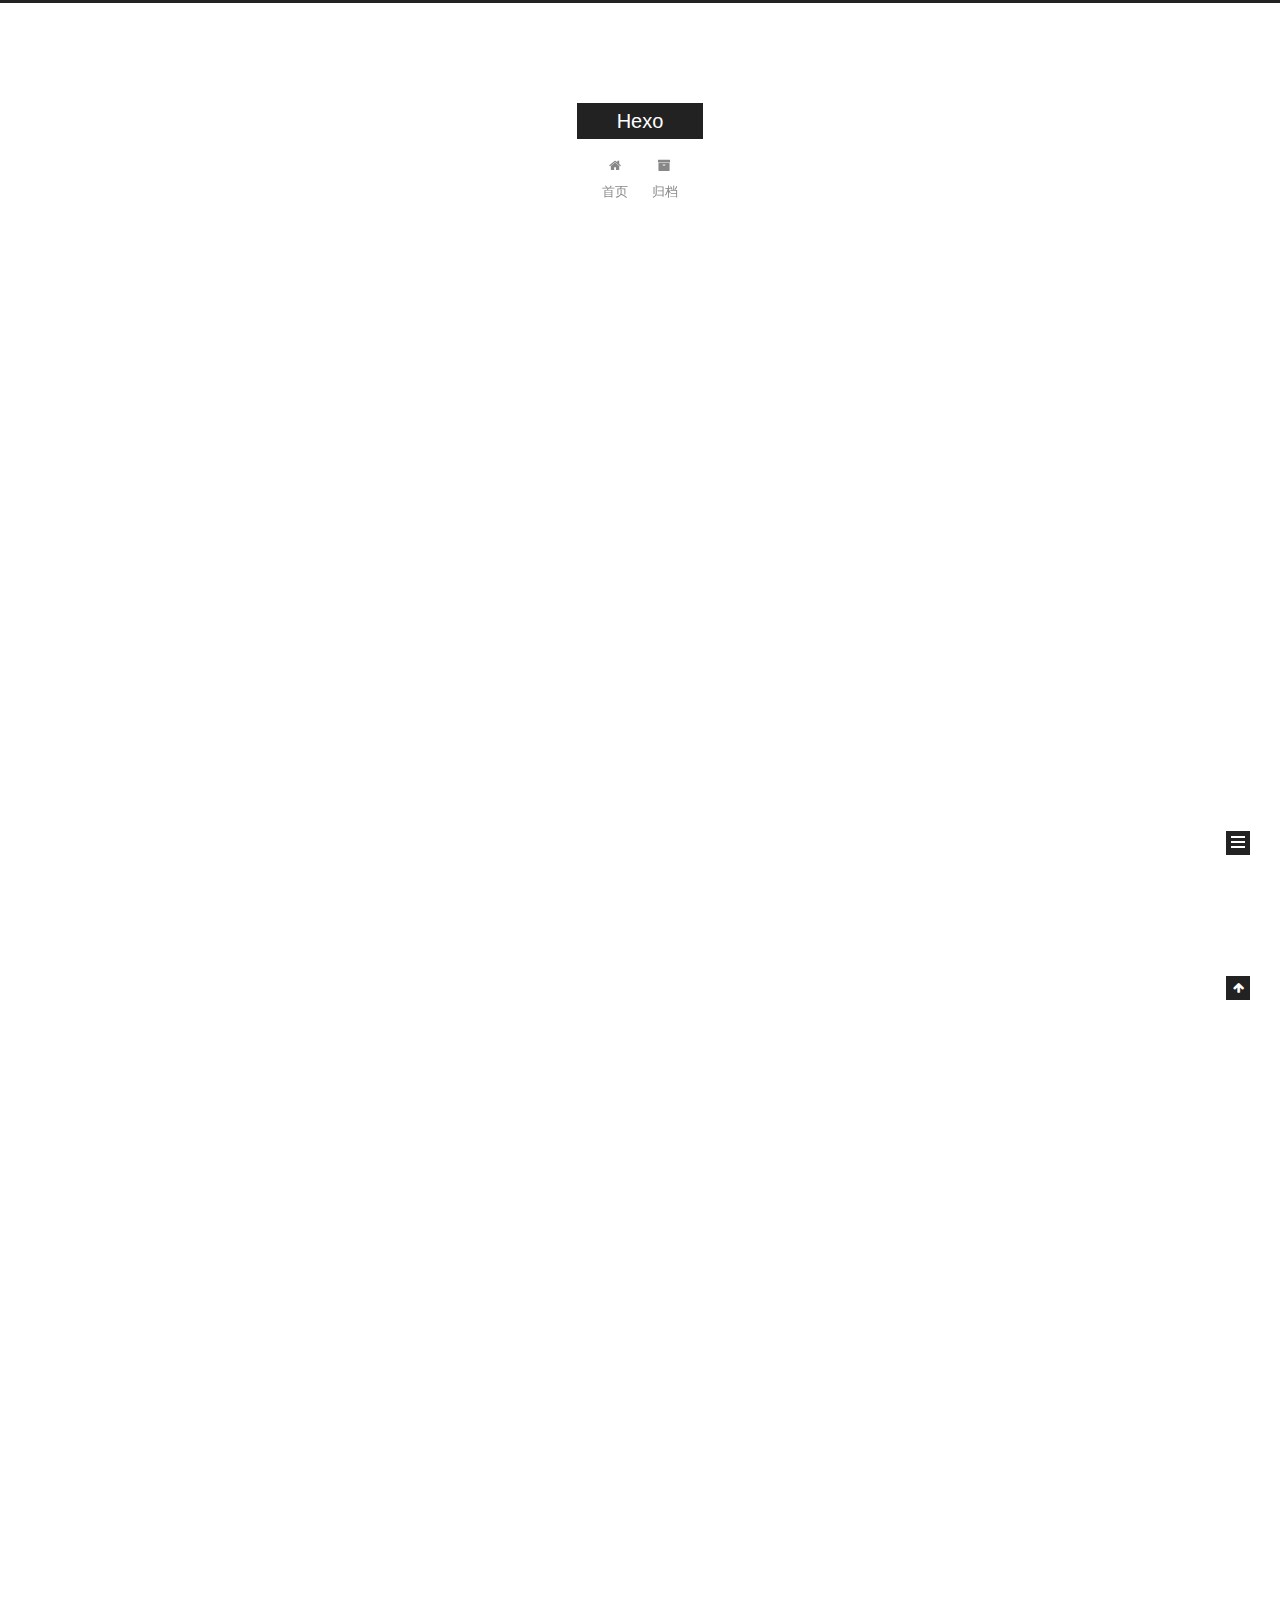
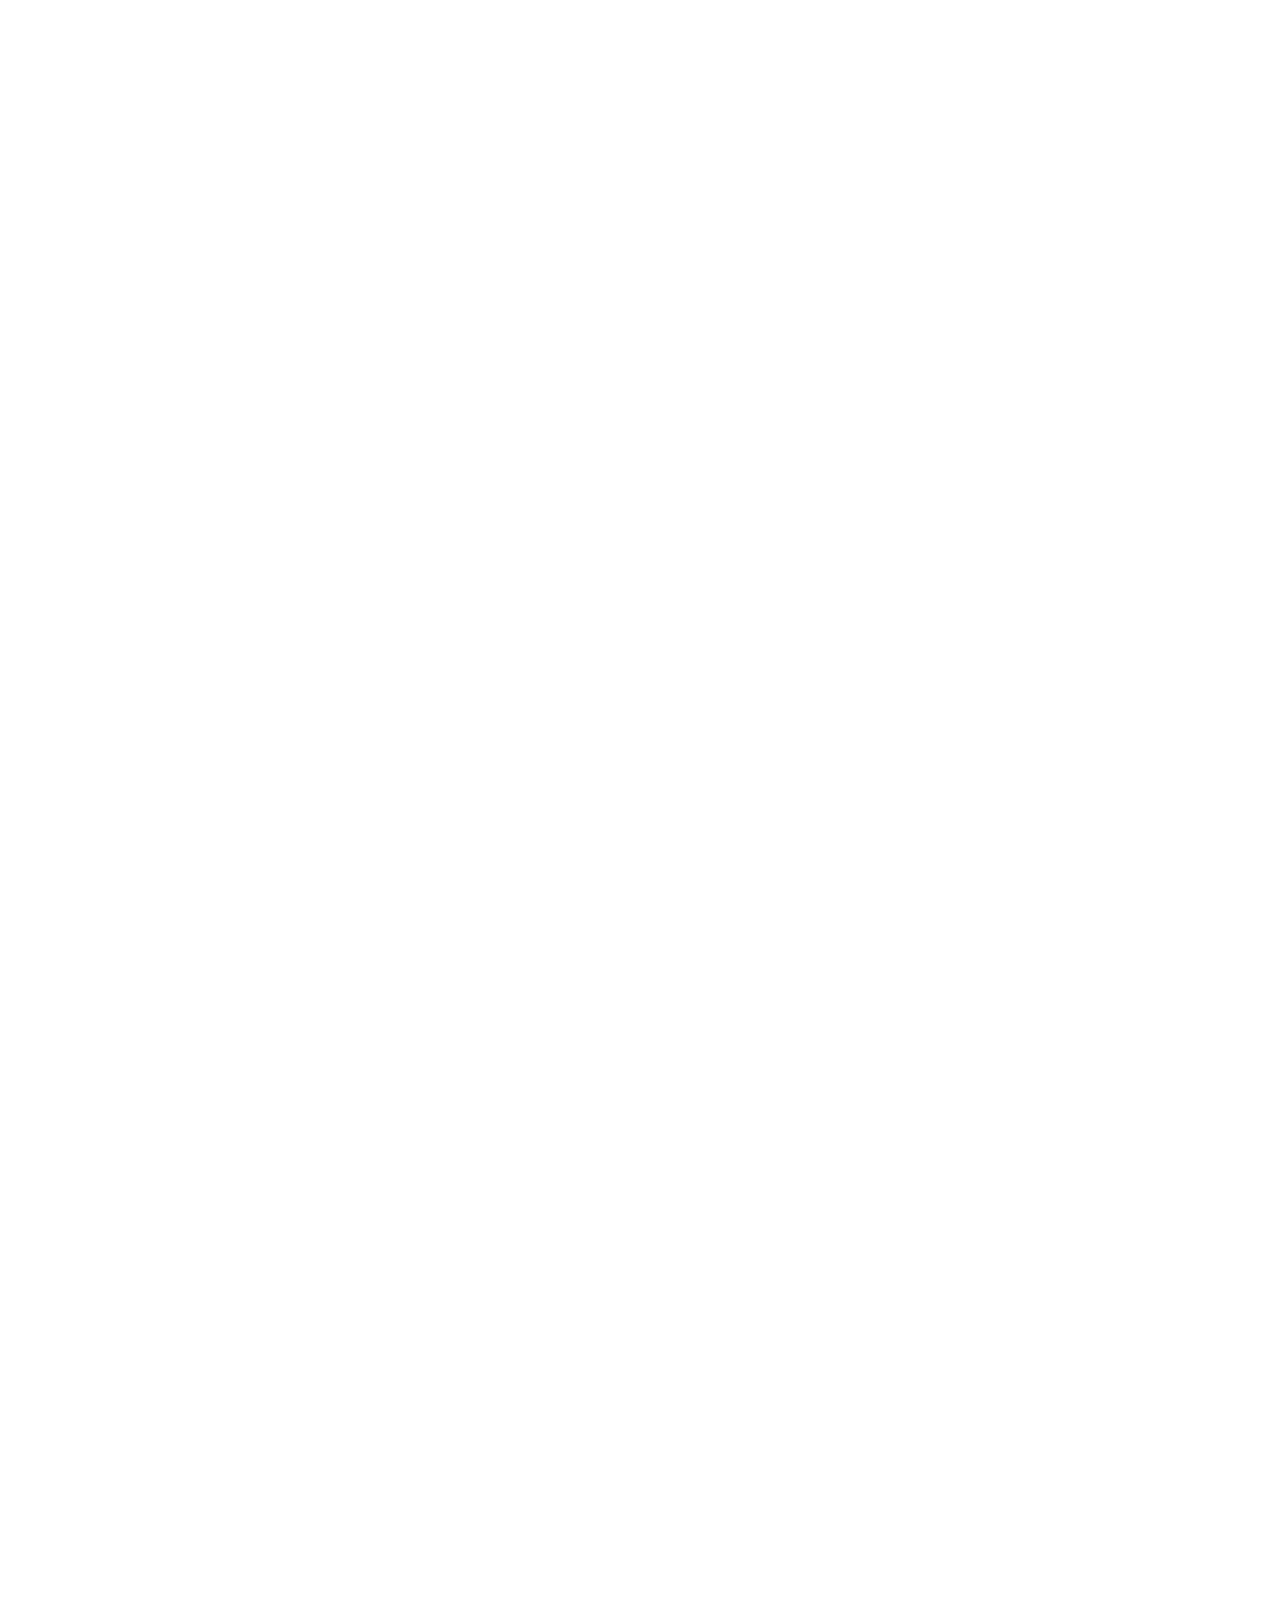
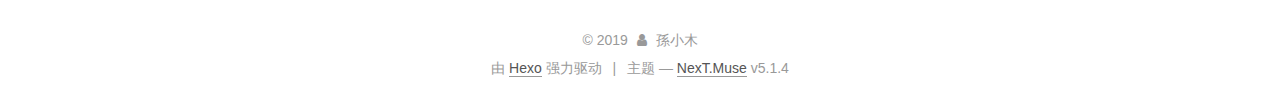
==== commit 40c2dbff: "Site updated: 2019-06-06 21:53:03" ====
--- a/index.html
+++ b/index.html
@@ -1,90 +1,309 @@
 <!DOCTYPE html>
-<html>
+
+
+
+  
+
+
+<html class="theme-next muse use-motion" lang="zh-Hans">
 <head><meta name="generator" content="Hexo 3.8.0">
-  <meta charset="utf-8">
-  
-
-  
-  <title>Hexo</title>
-  <meta name="viewport" content="width=device-width, initial-scale=1, maximum-scale=1">
-  <meta property="og:type" content="website">
+  <meta charset="UTF-8">
+<meta http-equiv="X-UA-Compatible" content="IE=edge">
+<meta name="viewport" content="width=device-width, initial-scale=1, maximum-scale=1">
+<meta name="theme-color" content="#222">
+
+
+
+
+
+
+
+
+
+<meta http-equiv="Cache-Control" content="no-transform">
+<meta http-equiv="Cache-Control" content="no-siteapp">
+
+
+
+
+
+
+
+
+
+
+
+
+
+
+
+
+  
+  
+  <link href="/lib/fancybox/source/jquery.fancybox.css?v=2.1.5" rel="stylesheet" type="text/css">
+
+
+
+
+
+
+
+<link href="/lib/font-awesome/css/font-awesome.min.css?v=4.6.2" rel="stylesheet" type="text/css">
+
+<link href="/css/main.css?v=5.1.4" rel="stylesheet" type="text/css">
+
+
+  <link rel="apple-touch-icon" sizes="180x180" href="/images/apple-touch-icon-next.png?v=5.1.4">
+
+
+  <link rel="icon" type="image/png" sizes="32x32" href="/images/favicon-32x32-next.png?v=5.1.4">
+
+
+  <link rel="icon" type="image/png" sizes="16x16" href="/images/favicon-16x16-next.png?v=5.1.4">
+
+
+  <link rel="mask-icon" href="/images/logo.svg?v=5.1.4" color="#222">
+
+
+
+
+
+  <meta name="keywords" content="Hexo, NexT">
+
+
+
+
+
+
+
+
+
+
+<meta name="description" content="多读书，多看报，少吃零食多睡觉">
+<meta property="og:type" content="website">
 <meta property="og:title" content="Hexo">
 <meta property="og:url" content="http://yoursite.com/index.html">
 <meta property="og:site_name" content="Hexo">
-<meta property="og:locale" content="default">
+<meta property="og:description" content="多读书，多看报，少吃零食多睡觉">
+<meta property="og:locale" content="zh-Hans">
 <meta name="twitter:card" content="summary">
 <meta name="twitter:title" content="Hexo">
-  
-    <link rel="alternate" href="/atom.xml" title="Hexo" type="application/atom+xml">
-  
-  
-    <link rel="icon" href="/favicon.png">
-  
-  
-    <link href="//fonts.googleapis.com/css?family=Source+Code+Pro" rel="stylesheet" type="text/css">
-  
-  <link rel="stylesheet" href="/css/style.css">
+<meta name="twitter:description" content="多读书，多看报，少吃零食多睡觉">
+
+
+
+<script type="text/javascript" id="hexo.configurations">
+  var NexT = window.NexT || {};
+  var CONFIG = {
+    root: '/',
+    scheme: 'Muse',
+    version: '5.1.4',
+    sidebar: {"position":"left","display":"post","offset":12,"b2t":false,"scrollpercent":false,"onmobile":false},
+    fancybox: true,
+    tabs: true,
+    motion: {"enable":true,"async":false,"transition":{"post_block":"fadeIn","post_header":"slideDownIn","post_body":"slideDownIn","coll_header":"slideLeftIn","sidebar":"slideUpIn"}},
+    duoshuo: {
+      userId: '0',
+      author: '博主'
+    },
+    algolia: {
+      applicationID: '',
+      apiKey: '',
+      indexName: '',
+      hits: {"per_page":10},
+      labels: {"input_placeholder":"Search for Posts","hits_empty":"We didn't find any results for the search: ${query}","hits_stats":"${hits} results found in ${time} ms"}
+    }
+  };
+</script>
+
+
+
+  <link rel="canonical" href="http://yoursite.com/">
+
+
+
+
+
+  <title>Hexo</title>
+  
+
+
+
+
+
+
+
+
 </head>
-</html>
-<body>
-  <div id="container">
-    <div id="wrap">
-      <header id="header">
-  <div id="banner"></div>
-  <div id="header-outer" class="outer">
-    <div id="header-title" class="inner">
-      <h1 id="logo-wrap">
-        <a href="/" id="logo">Hexo</a>
-      </h1>
-      
+
+<body itemscope itemtype="http://schema.org/WebPage" lang="zh-Hans">
+
+  
+  
+    
+  
+
+  <div class="container sidebar-position-left 
+  page-home">
+    <div class="headband"></div>
+
+    <header id="header" class="header" itemscope itemtype="http://schema.org/WPHeader">
+      <div class="header-inner"><div class="site-brand-wrapper">
+  <div class="site-meta ">
+    
+
+    <div class="custom-logo-site-title">
+      <a href="/" class="brand" rel="start">
+        <span class="logo-line-before"><i></i></span>
+        <span class="site-title">Hexo</span>
+        <span class="logo-line-after"><i></i></span>
+      </a>
     </div>
-    <div id="header-inner" class="inner">
-      <nav id="main-nav">
-        <a id="main-nav-toggle" class="nav-icon"></a>
-        
-          <a class="main-nav-link" href="/">Home</a>
-        
-          <a class="main-nav-link" href="/archives">Archives</a>
-        
-      </nav>
-      <nav id="sub-nav">
-        
-          <a id="nav-rss-link" class="nav-icon" href="/atom.xml" title="RSS Feed"></a>
-        
-        <a id="nav-search-btn" class="nav-icon" title="Search"></a>
-      </nav>
-      <div id="search-form-wrap">
-        <form action="//google.com/search" method="get" accept-charset="UTF-8" class="search-form"><input type="search" name="q" class="search-form-input" placeholder="Search"><button type="submit" class="search-form-submit">&#xF002;</button><input type="hidden" name="sitesearch" value="http://yoursite.com"></form>
-      </div>
-    </div>
+      
+        <p class="site-subtitle"></p>
+      
   </div>
-</header>
-      <div class="outer">
-        <section id="main">
-  
-    <article id="post-docker" class="article article-type-post" itemscope itemprop="blogPost">
-  <div class="article-meta">
-    <a href="/2019/06/06/docker/" class="article-date">
-  <time datetime="2019-06-06T09:12:44.000Z" itemprop="datePublished">2019-06-06</time>
-</a>
-    
+
+  <div class="site-nav-toggle">
+    <button>
+      <span class="btn-bar"></span>
+      <span class="btn-bar"></span>
+      <span class="btn-bar"></span>
+    </button>
   </div>
-  <div class="article-inner">
-    
-    
-      <header class="article-header">
-        
-  
-    <h1 itemprop="name">
-      <a class="article-title" href="/2019/06/06/docker/">docker</a>
-    </h1>
-  
-
+</div>
+
+<nav class="site-nav">
+  
+
+  
+    <ul id="menu" class="menu">
+      
+        
+        <li class="menu-item menu-item-home">
+          <a href="/" rel="section">
+            
+              <i class="menu-item-icon fa fa-fw fa-home"></i> <br>
+            
+            首页
+          </a>
+        </li>
+      
+        
+        <li class="menu-item menu-item-archives">
+          <a href="/archives/" rel="section">
+            
+              <i class="menu-item-icon fa fa-fw fa-archive"></i> <br>
+            
+            归档
+          </a>
+        </li>
+      
+
+      
+    </ul>
+  
+
+  
+</nav>
+
+
+
+ </div>
+    </header>
+
+    <main id="main" class="main">
+      <div class="main-inner">
+        <div class="content-wrap">
+          <div id="content" class="content">
+            
+  <section id="posts" class="posts-expand">
+    
+      
+
+  
+
+  
+  
+  
+
+  <article class="post post-type-normal" itemscope itemtype="http://schema.org/Article">
+  
+  
+  
+  <div class="post-block">
+    <link itemprop="mainEntityOfPage" href="http://yoursite.com/2019/06/06/docker/">
+
+    <span hidden itemprop="author" itemscope itemtype="http://schema.org/Person">
+      <meta itemprop="name" content="孫小木">
+      <meta itemprop="description" content>
+      <meta itemprop="image" content="/images/avatar.gif">
+    </span>
+
+    <span hidden itemprop="publisher" itemscope itemtype="http://schema.org/Organization">
+      <meta itemprop="name" content="Hexo">
+    </span>
+
+    
+      <header class="post-header">
+
+        
+        
+          <h1 class="post-title" itemprop="name headline">
+                
+                <a class="post-title-link" href="/2019/06/06/docker/" itemprop="url">docker</a></h1>
+        
+
+        <div class="post-meta">
+          <span class="post-time">
+            
+              <span class="post-meta-item-icon">
+                <i class="fa fa-calendar-o"></i>
+              </span>
+              
+                <span class="post-meta-item-text">发表于</span>
+              
+              <time title="创建于" itemprop="dateCreated datePublished" datetime="2019-06-06T17:12:44+08:00">
+                2019-06-06
+              </time>
+            
+
+            
+
+            
+          </span>
+
+          
+
+          
+            
+          
+
+          
+          
+
+          
+
+          
+
+          
+
+        </div>
       </header>
     
-    <div class="article-entry" itemprop="articleBody">
-      
-        <p>Docker介绍</p>
+
+    
+    
+    
+    <div class="post-body" itemprop="articleBody">
+
+      
+      
+
+      
+        
+          
+            <p>Docker介绍</p>
 <p>安装与使用</p>
 <p>网络管理</p>
 <p>Dockerfile</p>
@@ -108,42 +327,125 @@
 <p>标准化：应用程序环境及依赖、操作系统等问题，增加了生产环境故障。容器保证了所有配置、依赖始终不变</p>
 <p>隔离性与安全：容器之间的进程是相互隔离的，一个容器出现问题不会影响其他容器</p>
 <h4 id="4、虚拟机与容器区别"><a href="#4、虚拟机与容器区别" class="headerlink" title="4、虚拟机与容器区别"></a><strong>4、</strong>虚拟机与容器区别</h4><h4 id="5、应用场景"><a href="#5、应用场景" class="headerlink" title="5、应用场景"></a><em>5、</em>应用场景</h4>
+          
+        
       
     </div>
-    <footer class="article-footer">
-      <a data-url="http://yoursite.com/2019/06/06/docker/" data-id="cjwkg8o4w0000ogsrkpdxujth" class="article-share-link">Share</a>
-      
+    
+    
+    
+
+    
+
+    
+
+    
+
+    <footer class="post-footer">
+      
+
+      
+
+      
+
+      
+      
+        <div class="post-eof"></div>
       
     </footer>
   </div>
   
-</article>
-
-
-  
-    <article id="post-hello-world" class="article article-type-post" itemscope itemprop="blogPost">
-  <div class="article-meta">
-    <a href="/2019/06/06/hello-world/" class="article-date">
-  <time datetime="2019-06-06T08:55:30.117Z" itemprop="datePublished">2019-06-06</time>
-</a>
-    
-  </div>
-  <div class="article-inner">
-    
-    
-      <header class="article-header">
-        
-  
-    <h1 itemprop="name">
-      <a class="article-title" href="/2019/06/06/hello-world/">Hello World</a>
-    </h1>
-  
-
+  
+  
+  </article>
+
+
+    
+      
+
+  
+
+  
+  
+  
+
+  <article class="post post-type-normal" itemscope itemtype="http://schema.org/Article">
+  
+  
+  
+  <div class="post-block">
+    <link itemprop="mainEntityOfPage" href="http://yoursite.com/2019/06/06/hello-world/">
+
+    <span hidden itemprop="author" itemscope itemtype="http://schema.org/Person">
+      <meta itemprop="name" content="孫小木">
+      <meta itemprop="description" content>
+      <meta itemprop="image" content="/images/avatar.gif">
+    </span>
+
+    <span hidden itemprop="publisher" itemscope itemtype="http://schema.org/Organization">
+      <meta itemprop="name" content="Hexo">
+    </span>
+
+    
+      <header class="post-header">
+
+        
+        
+          <h1 class="post-title" itemprop="name headline">
+                
+                <a class="post-title-link" href="/2019/06/06/hello-world/" itemprop="url">Hello World</a></h1>
+        
+
+        <div class="post-meta">
+          <span class="post-time">
+            
+              <span class="post-meta-item-icon">
+                <i class="fa fa-calendar-o"></i>
+              </span>
+              
+                <span class="post-meta-item-text">发表于</span>
+              
+              <time title="创建于" itemprop="dateCreated datePublished" datetime="2019-06-06T16:55:30+08:00">
+                2019-06-06
+              </time>
+            
+
+            
+
+            
+          </span>
+
+          
+
+          
+            
+          
+
+          
+          
+
+          
+
+          
+
+          
+
+        </div>
       </header>
     
-    <div class="article-entry" itemprop="articleBody">
-      
-        <p>Welcome to <a href="https://hexo.io/" target="_blank" rel="noopener">Hexo</a>! This is your very first post. Check <a href="https://hexo.io/docs/" target="_blank" rel="noopener">documentation</a> for more info. If you get any problems when using Hexo, you can find the answer in <a href="https://hexo.io/docs/troubleshooting.html" target="_blank" rel="noopener">troubleshooting</a> or you can ask me on <a href="https://github.com/hexojs/hexo/issues" target="_blank" rel="noopener">GitHub</a>.</p>
+
+    
+    
+    
+    <div class="post-body" itemprop="articleBody">
+
+      
+      
+
+      
+        
+          
+            <p>Welcome to <a href="https://hexo.io/" target="_blank" rel="noopener">Hexo</a>! This is your very first post. Check <a href="https://hexo.io/docs/" target="_blank" rel="noopener">documentation</a> for more info. If you get any problems when using Hexo, you can find the answer in <a href="https://hexo.io/docs/troubleshooting.html" target="_blank" rel="noopener">troubleshooting</a> or you can ask me on <a href="https://github.com/hexojs/hexo/issues" target="_blank" rel="noopener">GitHub</a>.</p>
 <h2 id="Quick-Start"><a href="#Quick-Start" class="headerlink" title="Quick Start"></a>Quick Start</h2><h3 id="Create-a-new-post"><a href="#Create-a-new-post" class="headerlink" title="Create a new post"></a>Create a new post</h3><figure class="highlight bash"><table><tr><td class="gutter"><pre><span class="line">1</span><br></pre></td><td class="code"><pre><span class="line">$ hexo new <span class="string">"My New Post"</span></span><br></pre></td></tr></table></figure>
 
 <p>More info: <a href="https://hexo.io/docs/writing.html" target="_blank" rel="noopener">Writing</a></p>
@@ -157,95 +459,307 @@
 
 <p>More info: <a href="https://hexo.io/docs/deployment.html" target="_blank" rel="noopener">Deployment</a></p>
 
+          
+        
       
     </div>
-    <footer class="article-footer">
-      <a data-url="http://yoursite.com/2019/06/06/hello-world/" data-id="cjwkg8o510001ogsrrzugnj0d" class="article-share-link">Share</a>
-      
+    
+    
+    
+
+    
+
+    
+
+    
+
+    <footer class="post-footer">
+      
+
+      
+
+      
+
+      
+      
+        <div class="post-eof"></div>
       
     </footer>
   </div>
   
-</article>
-
-
-  
-
-
-</section>
-        
-          <aside id="sidebar">
-  
-    
-
-  
-    
-
-  
-    
-  
-    
-  <div class="widget-wrap">
-    <h3 class="widget-title">Archives</h3>
-    <div class="widget">
-      <ul class="archive-list"><li class="archive-list-item"><a class="archive-list-link" href="/archives/2019/06/">June 2019</a></li></ul>
+  
+  
+  </article>
+
+
+    
+  </section>
+
+  
+
+
+          </div>
+          
+
+
+          
+
+        </div>
+        
+          
+  
+  <div class="sidebar-toggle">
+    <div class="sidebar-toggle-line-wrap">
+      <span class="sidebar-toggle-line sidebar-toggle-line-first"></span>
+      <span class="sidebar-toggle-line sidebar-toggle-line-middle"></span>
+      <span class="sidebar-toggle-line sidebar-toggle-line-last"></span>
     </div>
   </div>
 
-
-  
-    
-  <div class="widget-wrap">
-    <h3 class="widget-title">Recent Posts</h3>
-    <div class="widget">
-      <ul>
-        
-          <li>
-            <a href="/2019/06/06/docker/">docker</a>
-          </li>
-        
-          <li>
-            <a href="/2019/06/06/hello-world/">Hello World</a>
-          </li>
-        
-      </ul>
+  <aside id="sidebar" class="sidebar">
+    
+    <div class="sidebar-inner">
+
+      
+
+      
+
+      <section class="site-overview-wrap sidebar-panel sidebar-panel-active">
+        <div class="site-overview">
+          <div class="site-author motion-element" itemprop="author" itemscope itemtype="http://schema.org/Person">
+            
+              <p class="site-author-name" itemprop="name">孫小木</p>
+              <p class="site-description motion-element" itemprop="description">多读书，多看报，少吃零食多睡觉</p>
+          </div>
+
+          <nav class="site-state motion-element">
+
+            
+              <div class="site-state-item site-state-posts">
+              
+                <a href="/archives/">
+              
+                  <span class="site-state-item-count">2</span>
+                  <span class="site-state-item-name">日志</span>
+                </a>
+              </div>
+            
+
+            
+
+            
+
+          </nav>
+
+          
+
+          
+
+          
+          
+
+          
+          
+
+          
+
+        </div>
+      </section>
+
+      
+
+      
+
     </div>
+  </aside>
+
+
+        
+      </div>
+    </main>
+
+    <footer id="footer" class="footer">
+      <div class="footer-inner">
+        <div class="copyright">&copy; <span itemprop="copyrightYear">2019</span>
+  <span class="with-love">
+    <i class="fa fa-user"></i>
+  </span>
+  <span class="author" itemprop="copyrightHolder">孫小木</span>
+
+  
+</div>
+
+
+  <div class="powered-by">由 <a class="theme-link" target="_blank" href="https://hexo.io">Hexo</a> 强力驱动</div>
+
+
+
+  <span class="post-meta-divider">|</span>
+
+
+
+  <div class="theme-info">主题 &mdash; <a class="theme-link" target="_blank" href="https://github.com/iissnan/hexo-theme-next">NexT.Muse</a> v5.1.4</div>
+
+
+
+
+        
+
+
+
+
+
+
+
+        
+      </div>
+    </footer>
+
+    
+      <div class="back-to-top">
+        <i class="fa fa-arrow-up"></i>
+        
+      </div>
+    
+
+    
+
   </div>
 
   
-</aside>
-        
-      </div>
-      <footer id="footer">
-  
-  <div class="outer">
-    <div id="footer-info" class="inner">
-      &copy; 2019 John Doe<br>
-      Powered by <a href="http://hexo.io/" target="_blank">Hexo</a>
-    </div>
-  </div>
-</footer>
-    </div>
-    <nav id="mobile-nav">
-  
-    <a href="/" class="mobile-nav-link">Home</a>
-  
-    <a href="/archives" class="mobile-nav-link">Archives</a>
-  
-</nav>
-    
-
-<script src="//ajax.googleapis.com/ajax/libs/jquery/2.0.3/jquery.min.js"></script>
-
-
-  <link rel="stylesheet" href="/fancybox/jquery.fancybox.css">
-  <script src="/fancybox/jquery.fancybox.pack.js"></script>
-
-
-<script src="/js/script.js"></script>
-
-
-
-  </div>
+
+<script type="text/javascript">
+  if (Object.prototype.toString.call(window.Promise) !== '[object Function]') {
+    window.Promise = null;
+  }
+</script>
+
+
+
+
+
+
+
+
+
+  
+
+
+
+
+
+
+
+
+
+
+
+
+  
+  
+    <script type="text/javascript" src="/lib/jquery/index.js?v=2.1.3"></script>
+  
+
+  
+  
+    <script type="text/javascript" src="/lib/fastclick/lib/fastclick.min.js?v=1.0.6"></script>
+  
+
+  
+  
+    <script type="text/javascript" src="/lib/jquery_lazyload/jquery.lazyload.js?v=1.9.7"></script>
+  
+
+  
+  
+    <script type="text/javascript" src="/lib/velocity/velocity.min.js?v=1.2.1"></script>
+  
+
+  
+  
+    <script type="text/javascript" src="/lib/velocity/velocity.ui.min.js?v=1.2.1"></script>
+  
+
+  
+  
+    <script type="text/javascript" src="/lib/fancybox/source/jquery.fancybox.pack.js?v=2.1.5"></script>
+  
+
+
+  
+
+
+  <script type="text/javascript" src="/js/src/utils.js?v=5.1.4"></script>
+
+  <script type="text/javascript" src="/js/src/motion.js?v=5.1.4"></script>
+
+
+
+  
+  
+
+  
+
+  
+
+
+  <script type="text/javascript" src="/js/src/bootstrap.js?v=5.1.4"></script>
+
+
+
+  
+
+
+  
+
+
+
+
+	
+
+
+
+
+
+  
+
+
+
+
+
+  
+
+
+
+
+
+
+
+
+
+
+
+
+  
+
+
+
+
+
+  
+
+  
+
+  
+
+  
+  
+
+  
+
+  
+
+  
+
 </body>
-</html>+</html>
--- a/css/main.css
+++ b/css/main.css
@@ -0,0 +1,2662 @@
+/* normalize.css v3.0.2 | MIT License | git.io/normalize */
+html {
+  font-family: sans-serif; /* 1 */
+  -ms-text-size-adjust: 100%; /* 2 */
+  -webkit-text-size-adjust: 100%; /* 2 */
+}
+body {
+  margin: 0;
+}
+article,
+aside,
+details,
+figcaption,
+figure,
+footer,
+header,
+hgroup,
+main,
+menu,
+nav,
+section,
+summary {
+  display: block;
+}
+audio,
+canvas,
+progress,
+video {
+  display: inline-block; /* 1 */
+  vertical-align: baseline; /* 2 */
+}
+audio:not([controls]) {
+  display: none;
+  height: 0;
+}
+[hidden],
+template {
+  display: none;
+}
+a {
+  background-color: transparent;
+}
+a:active,
+a:hover {
+  outline: 0;
+}
+abbr[title] {
+  border-bottom: 1px dotted;
+}
+b,
+strong {
+  font-weight: bold;
+}
+dfn {
+  font-style: italic;
+}
+h1 {
+  font-size: 2em;
+  margin: 0.67em 0;
+}
+mark {
+  background: #ff0;
+  color: #000;
+}
+small {
+  font-size: 80%;
+}
+sub,
+sup {
+  font-size: 75%;
+  line-height: 0;
+  position: relative;
+  vertical-align: baseline;
+}
+sup {
+  top: -0.5em;
+}
+sub {
+  bottom: -0.25em;
+}
+img {
+  border: 0;
+}
+svg:not(:root) {
+  overflow: hidden;
+}
+figure {
+  margin: 1em 40px;
+}
+hr {
+  -moz-box-sizing: content-box;
+  box-sizing: content-box;
+  height: 0;
+}
+pre {
+  overflow: auto;
+}
+code,
+kbd,
+pre,
+samp {
+  font-family: monospace, monospace;
+  font-size: 1em;
+}
+button,
+input,
+optgroup,
+select,
+textarea {
+  color: inherit; /* 1 */
+  font: inherit; /* 2 */
+  margin: 0; /* 3 */
+}
+button {
+  overflow: visible;
+}
+button,
+select {
+  text-transform: none;
+}
+button,
+html input[type="button"],
+input[type="reset"],
+input[type="submit"] {
+  -webkit-appearance: button; /* 2 */
+  cursor: pointer; /* 3 */
+}
+button[disabled],
+html input[disabled] {
+  cursor: default;
+}
+button::-moz-focus-inner,
+input::-moz-focus-inner {
+  border: 0;
+  padding: 0;
+}
+input {
+  line-height: normal;
+}
+input[type="checkbox"],
+input[type="radio"] {
+  box-sizing: border-box; /* 1 */
+  padding: 0; /* 2 */
+}
+input[type="number"]::-webkit-inner-spin-button,
+input[type="number"]::-webkit-outer-spin-button {
+  height: auto;
+}
+input[type="search"] {
+  -webkit-appearance: textfield; /* 1 */
+  -moz-box-sizing: content-box;
+  -webkit-box-sizing: content-box; /* 2 */
+  box-sizing: content-box;
+}
+input[type="search"]::-webkit-search-cancel-button,
+input[type="search"]::-webkit-search-decoration {
+  -webkit-appearance: none;
+}
+fieldset {
+  border: 1px solid #c0c0c0;
+  margin: 0 2px;
+  padding: 0.35em 0.625em 0.75em;
+}
+legend {
+  border: 0; /* 1 */
+  padding: 0; /* 2 */
+}
+textarea {
+  overflow: auto;
+}
+optgroup {
+  font-weight: bold;
+}
+table {
+  border-collapse: collapse;
+  border-spacing: 0;
+}
+td,
+th {
+  padding: 0;
+}
+::selection {
+  background: #262a30;
+  color: #fff;
+}
+body {
+  position: relative;
+  font-family: 'Lato', "PingFang SC", "Microsoft YaHei", sans-serif;
+  font-size: 14px;
+  line-height: 2;
+  color: #555;
+  background: #fff;
+}
+@media (max-width: 767px) {
+  body {
+    padding-right: 0 !important;
+  }
+}
+@media (min-width: 768px) and (max-width: 991px) {
+  body {
+    padding-right: 0 !important;
+  }
+}
+@media (min-width: 1600px) {
+  body {
+    font-size: 16px;
+  }
+}
+h1,
+h2,
+h3,
+h4,
+h5,
+h6 {
+  margin: 0;
+  padding: 0;
+  font-weight: bold;
+  line-height: 1.5;
+  font-family: 'Lato', "PingFang SC", "Microsoft YaHei", sans-serif;
+}
+h2,
+h3,
+h4,
+h5,
+h6 {
+  margin: 20px 0 15px;
+}
+h1 {
+  font-size: 22px;
+}
+@media (max-width: 767px) {
+  h1 {
+    font-size: 18px;
+  }
+}
+h2 {
+  font-size: 20px;
+}
+@media (max-width: 767px) {
+  h2 {
+    font-size: 16px;
+  }
+}
+h3 {
+  font-size: 18px;
+}
+@media (max-width: 767px) {
+  h3 {
+    font-size: 14px;
+  }
+}
+h4 {
+  font-size: 16px;
+}
+@media (max-width: 767px) {
+  h4 {
+    font-size: 12px;
+  }
+}
+h5 {
+  font-size: 14px;
+}
+@media (max-width: 767px) {
+  h5 {
+    font-size: 10px;
+  }
+}
+h6 {
+  font-size: 12px;
+}
+@media (max-width: 767px) {
+  h6 {
+    font-size: 8px;
+  }
+}
+p {
+  margin: 0 0 20px 0;
+}
+a {
+  color: #555;
+  text-decoration: none;
+  outline: none;
+  border-bottom: 1px solid #999;
+  word-wrap: break-word;
+}
+a:hover {
+  color: #222;
+  border-bottom-color: #222;
+}
+blockquote {
+  margin: 0;
+  padding: 0;
+}
+img {
+  display: block;
+  margin: auto;
+  max-width: 100%;
+  height: auto;
+}
+hr {
+  margin: 40px 0;
+  height: 3px;
+  border: none;
+  background-color: #ddd;
+  background-image: repeating-linear-gradient(-45deg, #fff, #fff 4px, transparent 4px, transparent 8px);
+}
+blockquote {
+  padding: 0 15px;
+  color: #666;
+  border-left: 4px solid #ddd;
+}
+blockquote cite::before {
+  content: "-";
+  padding: 0 5px;
+}
+dt {
+  font-weight: 700;
+}
+dd {
+  margin: 0;
+  padding: 0;
+}
+kbd {
+  border: 1px solid #ccc;
+  border-radius: 0.2em;
+  box-shadow: 0.1em 0.1em 0.2em rgba(0,0,0,0.1);
+  background-color: #f9f9f9;
+  font-family: inherit;
+  background-image: -webkit-linear-gradient(top, #eee, #fff, #eee);
+  padding: 0.1em 0.3em;
+  white-space: nowrap;
+}
+.text-left {
+  text-align: left;
+}
+.text-center {
+  text-align: center;
+}
+.text-right {
+  text-align: right;
+}
+.text-justify {
+  text-align: justify;
+}
+.text-nowrap {
+  white-space: nowrap;
+}
+.text-lowercase {
+  text-transform: lowercase;
+}
+.text-uppercase {
+  text-transform: uppercase;
+}
+.text-capitalize {
+  text-transform: capitalize;
+}
+.center-block {
+  display: block;
+  margin-left: auto;
+  margin-right: auto;
+}
+.clearfix:before,
+.clearfix:after {
+  content: " ";
+  display: table;
+}
+.clearfix:after {
+  clear: both;
+}
+.pullquote {
+  width: 45%;
+}
+.pullquote.left {
+  float: left;
+  margin-left: 5px;
+  margin-right: 10px;
+}
+.pullquote.right {
+  float: right;
+  margin-left: 10px;
+  margin-right: 5px;
+}
+.affix.affix.affix {
+  position: fixed;
+}
+.translation {
+  margin-top: -20px;
+  font-size: 14px;
+  color: #999;
+}
+.scrollbar-measure {
+  width: 100px;
+  height: 100px;
+  overflow: scroll;
+  position: absolute;
+  top: -9999px;
+}
+.use-motion .motion-element {
+  opacity: 0;
+}
+table {
+  margin: 20px 0;
+  width: 100%;
+  border-collapse: collapse;
+  border-spacing: 0;
+  border: 1px solid #ddd;
+  font-size: 14px;
+  table-layout: fixed;
+  word-wrap: break-all;
+}
+table>tbody>tr:nth-of-type(odd) {
+  background-color: #f9f9f9;
+}
+table>tbody>tr:hover {
+  background-color: #f5f5f5;
+}
+caption,
+th,
+td {
+  padding: 8px;
+  text-align: left;
+  vertical-align: middle;
+  font-weight: normal;
+}
+th,
+td {
+  border-bottom: 3px solid #ddd;
+  border-right: 1px solid #eee;
+}
+th {
+  padding-bottom: 10px;
+  font-weight: 700;
+}
+td {
+  border-bottom-width: 1px;
+}
+html,
+body {
+  height: 100%;
+}
+.container {
+  position: relative;
+  min-height: 100%;
+}
+.header-inner {
+  margin: 0 auto;
+  padding: 100px 0 70px;
+  width: 700px;
+}
+@media (min-width: 1600px) {
+  .container .header-inner {
+    width: 900px;
+  }
+}
+.main {
+  padding-bottom: 150px;
+}
+.main-inner {
+  margin: 0 auto;
+  width: 700px;
+}
+@media (min-width: 1600px) {
+  .container .main-inner {
+    width: 900px;
+  }
+}
+.footer {
+  position: absolute;
+  left: 0;
+  bottom: 0;
+  width: 100%;
+  min-height: 50px;
+}
+.footer-inner {
+  box-sizing: border-box;
+  margin: 20px auto;
+  width: 700px;
+}
+@media (min-width: 1600px) {
+  .container .footer-inner {
+    width: 900px;
+  }
+}
+pre,
+.highlight {
+  overflow: auto;
+  margin: 20px 0;
+  padding: 0;
+  font-size: 13px;
+  color: #4d4d4c;
+  background: #f7f7f7;
+  line-height: 1.6;
+}
+pre,
+code {
+  font-family: consolas, Menlo, "PingFang SC", "Microsoft YaHei", monospace;
+}
+code {
+  padding: 2px 4px;
+  word-wrap: break-word;
+  color: #555;
+  background: #eee;
+  border-radius: 3px;
+  font-size: 13px;
+}
+pre {
+  padding: 10px;
+}
+pre code {
+  padding: 0;
+  color: #4d4d4c;
+  background: none;
+  text-shadow: none;
+}
+.highlight {
+  border-radius: 1px;
+}
+.highlight pre {
+  border: none;
+  margin: 0;
+  padding: 10px 0;
+}
+.highlight table {
+  margin: 0;
+  width: auto;
+  border: none;
+}
+.highlight td {
+  border: none;
+  padding: 0;
+}
+.highlight figcaption {
+  font-size: 1em;
+  color: #4d4d4c;
+  line-height: 1em;
+  margin-bottom: 1em;
+}
+.highlight figcaption:before,
+.highlight figcaption:after {
+  content: " ";
+  display: table;
+}
+.highlight figcaption:after {
+  clear: both;
+}
+.highlight figcaption a {
+  float: right;
+  color: #4d4d4c;
+}
+.highlight figcaption a:hover {
+  border-bottom-color: #4d4d4c;
+}
+.highlight .gutter pre {
+  padding-left: 10px;
+  padding-right: 10px;
+  color: #869194;
+  text-align: right;
+  background-color: #eff2f3;
+}
+.highlight .code pre {
+  width: 100%;
+  padding-left: 10px;
+  padding-right: 10px;
+  background-color: #f7f7f7;
+}
+.highlight .line {
+  height: 20px;
+}
+.gutter {
+  -webkit-user-select: none;
+  -moz-user-select: none;
+  -ms-user-select: none;
+  user-select: none;
+}
+.gist table {
+  width: auto;
+}
+.gist table td {
+  border: none;
+}
+pre .deletion {
+  background: #fdd;
+}
+pre .addition {
+  background: #dfd;
+}
+pre .meta {
+  color: #8959a8;
+}
+pre .comment {
+  color: #8e908c;
+}
+pre .variable,
+pre .attribute,
+pre .tag,
+pre .regexp,
+pre .ruby .constant,
+pre .xml .tag .title,
+pre .xml .pi,
+pre .xml .doctype,
+pre .html .doctype,
+pre .css .id,
+pre .css .class,
+pre .css .pseudo {
+  color: #c82829;
+}
+pre .number,
+pre .preprocessor,
+pre .built_in,
+pre .literal,
+pre .params,
+pre .constant,
+pre .command {
+  color: #f5871f;
+}
+pre .ruby .class .title,
+pre .css .rules .attribute,
+pre .string,
+pre .value,
+pre .inheritance,
+pre .header,
+pre .ruby .symbol,
+pre .xml .cdata,
+pre .special,
+pre .number,
+pre .formula {
+  color: #718c00;
+}
+pre .title,
+pre .css .hexcolor {
+  color: #3e999f;
+}
+pre .function,
+pre .python .decorator,
+pre .python .title,
+pre .ruby .function .title,
+pre .ruby .title .keyword,
+pre .perl .sub,
+pre .javascript .title,
+pre .coffeescript .title {
+  color: #4271ae;
+}
+pre .keyword,
+pre .javascript .function {
+  color: #8959a8;
+}
+.full-image.full-image.full-image.full-image {
+  border: none;
+  max-width: 100%;
+  width: auto;
+  margin: 20px auto 25px;
+}
+@media (min-width: 992px) {
+  .full-image.full-image.full-image.full-image {
+    max-width: none;
+    width: 110%;
+    margin: 25px -5%;
+  }
+}
+.blockquote-center,
+.page-home .post-type-quote blockquote,
+.page-post-detail .post-type-quote blockquote {
+  position: relative;
+  margin: 40px 0;
+  padding: 0;
+  border-left: none;
+  text-align: center;
+}
+.blockquote-center::before,
+.page-home .post-type-quote blockquote::before,
+.page-post-detail .post-type-quote blockquote::before,
+.blockquote-center::after,
+.page-home .post-type-quote blockquote::after,
+.page-post-detail .post-type-quote blockquote::after {
+  position: absolute;
+  content: ' ';
+  display: block;
+  width: 100%;
+  height: 24px;
+  opacity: 0.2;
+  background-repeat: no-repeat;
+  background-position: 0 -6px;
+  background-size: 22px 22px;
+}
+.blockquote-center::before,
+.page-home .post-type-quote blockquote::before,
+.page-post-detail .post-type-quote blockquote::before {
+  top: -20px;
+  background-image: url("../images/quote-l.svg");
+  border-top: 1px solid #ccc;
+}
+.blockquote-center::after,
+.page-home .post-type-quote blockquote::after,
+.page-post-detail .post-type-quote blockquote::after {
+  bottom: -20px;
+  background-image: url("../images/quote-r.svg");
+  border-bottom: 1px solid #ccc;
+  background-position: 100% 8px;
+}
+.blockquote-center p,
+.page-home .post-type-quote blockquote p,
+.page-post-detail .post-type-quote blockquote p,
+.blockquote-center div,
+.page-home .post-type-quote blockquote div,
+.page-post-detail .post-type-quote blockquote div {
+  text-align: center;
+}
+.post .post-body .group-picture img {
+  box-sizing: border-box;
+  padding: 0 3px;
+  border: none;
+}
+.post .group-picture-row {
+  overflow: hidden;
+  margin-top: 6px;
+}
+.post .group-picture-row:first-child {
+  margin-top: 0;
+}
+.post .group-picture-column {
+  float: left;
+}
+.page-post-detail .post-body .group-picture-column {
+  float: none;
+  margin-top: 10px;
+  width: auto !important;
+}
+.page-post-detail .post-body .group-picture-column img {
+  margin: 0 auto;
+}
+.page-archive .group-picture-container {
+  overflow: hidden;
+}
+.page-archive .group-picture-row {
+  float: left;
+}
+.page-archive .group-picture-row:first-child {
+  margin-top: 6px;
+}
+.page-archive .group-picture-column {
+  max-width: 150px;
+  max-height: 150px;
+}
+.post-body .note {
+  position: relative;
+  padding: 15px;
+  margin-bottom: 20px;
+  border: 1px solid #eee;
+  border-left-width: 5px;
+  border-radius: 3px;
+}
+.post-body .note h2,
+.post-body .note h3,
+.post-body .note h4,
+.post-body .note h5,
+.post-body .note h6 {
+  margin-top: 0;
+  margin-bottom: 0;
+  border-bottom: initial;
+  padding-top: 0 !important;
+}
+.post-body .note p:first-child,
+.post-body .note ul:first-child,
+.post-body .note ol:first-child,
+.post-body .note table:first-child,
+.post-body .note pre:first-child,
+.post-body .note blockquote:first-child {
+  margin-top: 0;
+}
+.post-body .note p:last-child,
+.post-body .note ul:last-child,
+.post-body .note ol:last-child,
+.post-body .note table:last-child,
+.post-body .note pre:last-child,
+.post-body .note blockquote:last-child {
+  margin-bottom: 0;
+}
+.post-body .note.default {
+  border-left-color: #777;
+}
+.post-body .note.default h2,
+.post-body .note.default h3,
+.post-body .note.default h4,
+.post-body .note.default h5,
+.post-body .note.default h6 {
+  color: #777;
+}
+.post-body .note.primary {
+  border-left-color: #6f42c1;
+}
+.post-body .note.primary h2,
+.post-body .note.primary h3,
+.post-body .note.primary h4,
+.post-body .note.primary h5,
+.post-body .note.primary h6 {
+  color: #6f42c1;
+}
+.post-body .note.info {
+  border-left-color: #428bca;
+}
+.post-body .note.info h2,
+.post-body .note.info h3,
+.post-body .note.info h4,
+.post-body .note.info h5,
+.post-body .note.info h6 {
+  color: #428bca;
+}
+.post-body .note.success {
+  border-left-color: #5cb85c;
+}
+.post-body .note.success h2,
+.post-body .note.success h3,
+.post-body .note.success h4,
+.post-body .note.success h5,
+.post-body .note.success h6 {
+  color: #5cb85c;
+}
+.post-body .note.warning {
+  border-left-color: #f0ad4e;
+}
+.post-body .note.warning h2,
+.post-body .note.warning h3,
+.post-body .note.warning h4,
+.post-body .note.warning h5,
+.post-body .note.warning h6 {
+  color: #f0ad4e;
+}
+.post-body .note.danger {
+  border-left-color: #d9534f;
+}
+.post-body .note.danger h2,
+.post-body .note.danger h3,
+.post-body .note.danger h4,
+.post-body .note.danger h5,
+.post-body .note.danger h6 {
+  color: #d9534f;
+}
+.post-body .label {
+  display: inline;
+  padding: 0 2px;
+  white-space: nowrap;
+}
+.post-body .label.default {
+  background-color: #f0f0f0;
+}
+.post-body .label.primary {
+  background-color: #efe6f7;
+}
+.post-body .label.info {
+  background-color: #e5f2f8;
+}
+.post-body .label.success {
+  background-color: #e7f4e9;
+}
+.post-body .label.warning {
+  background-color: #fcf6e1;
+}
+.post-body .label.danger {
+  background-color: #fae8eb;
+}
+.post-body .tabs {
+  position: relative;
+  display: block;
+  margin-bottom: 20px;
+  padding-top: 10px;
+}
+.post-body .tabs ul.nav-tabs {
+  margin: 0;
+  padding: 0;
+  display: flex;
+  margin-bottom: -1px;
+}
+@media (max-width: 413px) {
+  .post-body .tabs ul.nav-tabs {
+    display: block;
+    margin-bottom: 5px;
+  }
+}
+.post-body .tabs ul.nav-tabs li.tab {
+  list-style-type: none !important;
+  margin: 0 0.25em 0 0;
+  border-top: 3px solid transparent;
+  border-left: 1px solid transparent;
+  border-right: 1px solid transparent;
+}
+@media (max-width: 413px) {
+  .post-body .tabs ul.nav-tabs li.tab {
+    margin: initial;
+    border-top: 1px solid transparent;
+    border-left: 3px solid transparent;
+    border-right: 1px solid transparent;
+    border-bottom: 1px solid transparent;
+  }
+}
+.post-body .tabs ul.nav-tabs li.tab a {
+  outline: 0;
+  border-bottom: initial;
+  display: block;
+  line-height: 1.8em;
+  padding: 0.25em 0.75em;
+  transition-duration: 0.2s;
+  transition-timing-function: ease-out;
+  transition-delay: 0s;
+}
+.post-body .tabs ul.nav-tabs li.tab a i {
+  width: 1.285714285714286em;
+}
+.post-body .tabs ul.nav-tabs li.tab.active {
+  border-top: 3px solid #fc6423;
+  border-left: 1px solid #ddd;
+  border-right: 1px solid #ddd;
+  background-color: #fff;
+}
+@media (max-width: 413px) {
+  .post-body .tabs ul.nav-tabs li.tab.active {
+    border-top: 1px solid #ddd;
+    border-left: 3px solid #fc6423;
+    border-right: 1px solid #ddd;
+    border-bottom: 1px solid #ddd;
+  }
+}
+.post-body .tabs ul.nav-tabs li.tab.active a {
+  cursor: default;
+  color: #555;
+}
+.post-body .tabs .tab-content {
+  background-color: #fff;
+}
+.post-body .tabs .tab-content .tab-pane {
+  border: 1px solid #ddd;
+  padding: 20px 20px 0 20px;
+}
+.post-body .tabs .tab-content .tab-pane:not(.active) {
+  display: none !important;
+}
+.post-body .tabs .tab-content .tab-pane.active {
+  display: block !important;
+}
+.btn {
+  display: inline-block;
+  padding: 0 20px;
+  font-size: 14px;
+  color: #fff;
+  background: #222;
+  border: 2px solid #222;
+  text-decoration: none;
+  border-radius: 0;
+  transition-property: background-color;
+  transition-duration: 0.2s;
+  transition-timing-function: ease-in-out;
+  transition-delay: 0s;
+  line-height: 2;
+}
+.btn:hover {
+  border-color: #222;
+  color: #222;
+  background: #fff;
+}
+.btn +.btn {
+  margin: 0 0 8px 8px;
+}
+.btn .fa-fw {
+  width: 1.285714285714286em;
+  text-align: left;
+}
+.btn-bar {
+  display: block;
+  width: 22px;
+  height: 2px;
+  background: #555;
+  border-radius: 1px;
+}
+.btn-bar+.btn-bar {
+  margin-top: 4px;
+}
+.pagination {
+  margin: 120px 0 40px;
+  text-align: center;
+  border-top: 1px solid #eee;
+}
+.page-number-basic,
+.pagination .prev,
+.pagination .next,
+.pagination .page-number,
+.pagination .space {
+  display: inline-block;
+  position: relative;
+  top: -1px;
+  margin: 0 10px;
+  padding: 0 11px;
+}
+@media (max-width: 767px) {
+  .page-number-basic,
+  .pagination .prev,
+  .pagination .next,
+  .pagination .page-number,
+  .pagination .space {
+    margin: 0 5px;
+  }
+}
+.pagination .prev,
+.pagination .next,
+.pagination .page-number {
+  border-bottom: 0;
+  border-top: 1px solid #eee;
+  transition-property: border-color;
+  transition-duration: 0.2s;
+  transition-timing-function: ease-in-out;
+  transition-delay: 0s;
+}
+.pagination .prev:hover,
+.pagination .next:hover,
+.pagination .page-number:hover {
+  border-top-color: #222;
+}
+.pagination .space {
+  padding: 0;
+  margin: 0;
+}
+.pagination .prev {
+  margin-left: 0;
+}
+.pagination .next {
+  margin-right: 0;
+}
+.pagination .page-number.current {
+  color: #fff;
+  background: #ccc;
+  border-top-color: #ccc;
+}
+@media (max-width: 767px) {
+  .pagination {
+    border-top: none;
+  }
+  .pagination .prev,
+  .pagination .next,
+  .pagination .page-number {
+    margin-bottom: 10px;
+    border-top: 0;
+    border-bottom: 1px solid #eee;
+    padding: 0 10px;
+  }
+  .pagination .prev:hover,
+  .pagination .next:hover,
+  .pagination .page-number:hover {
+    border-bottom-color: #222;
+  }
+}
+.comments {
+  margin: 60px 20px 0;
+}
+.tag-cloud {
+  text-align: center;
+}
+.tag-cloud a {
+  display: inline-block;
+  margin: 10px;
+}
+.back-to-top {
+  box-sizing: border-box;
+  position: fixed;
+  bottom: -100px;
+  right: 30px;
+  z-index: 1050;
+  padding: 0 6px;
+  width: 24px;
+  background: #222;
+  font-size: 12px;
+  opacity: 1;
+  color: #fff;
+  cursor: pointer;
+  text-align: center;
+  -webkit-transform: translateZ(0);
+  transition-property: bottom;
+  transition-duration: 0.2s;
+  transition-timing-function: ease-in-out;
+  transition-delay: 0s;
+}
+@media (min-width: 768px) and (max-width: 991px) {
+  .back-to-top {
+    display: none !important;
+  }
+}
+@media (max-width: 767px) {
+  .back-to-top {
+    display: none !important;
+  }
+}
+.back-to-top.back-to-top-on {
+  bottom: 19px;
+}
+.header {
+  background: transparent;
+}
+.header-inner {
+  position: relative;
+}
+.headband {
+  height: 3px;
+  background: #222;
+}
+.site-meta {
+  margin: 0;
+  text-align: center;
+}
+@media (max-width: 767px) {
+  .site-meta {
+    text-align: center;
+  }
+}
+.brand {
+  position: relative;
+  display: inline-block;
+  padding: 0 40px;
+  color: #fff;
+  background: #222;
+  border-bottom: none;
+}
+.brand:hover {
+  color: #fff;
+}
+.logo {
+  display: inline-block;
+  margin-right: 5px;
+  line-height: 36px;
+  vertical-align: top;
+}
+.site-title {
+  display: inline-block;
+  vertical-align: top;
+  line-height: 36px;
+  font-size: 20px;
+  font-weight: normal;
+  font-family: 'Lato', "PingFang SC", "Microsoft YaHei", sans-serif;
+}
+.site-subtitle {
+  margin-top: 10px;
+  font-size: 13px;
+  color: #999;
+}
+.use-motion .brand {
+  opacity: 0;
+}
+.use-motion .logo,
+.use-motion .site-title,
+.use-motion .site-subtitle {
+  opacity: 0;
+  position: relative;
+  top: -10px;
+}
+.site-nav-toggle {
+  display: none;
+  position: absolute;
+  top: 10px;
+  left: 10px;
+}
+@media (max-width: 767px) {
+  .site-nav-toggle {
+    display: block;
+  }
+}
+.site-nav-toggle button {
+  margin-top: 2px;
+  padding: 9px 10px;
+  background: transparent;
+  border: none;
+}
+@media (max-width: 767px) {
+  .site-nav {
+    display: none;
+    margin: 0 -10px;
+    padding: 0 10px;
+    clear: both;
+    border-top: 1px solid #ddd;
+  }
+}
+@media (min-width: 768px) and (max-width: 991px) {
+  .site-nav {
+    display: block !important;
+  }
+}
+@media (min-width: 992px) {
+  .site-nav {
+    display: block !important;
+  }
+}
+.menu {
+  margin-top: 20px;
+  padding-left: 0;
+  text-align: center;
+}
+.menu .menu-item {
+  display: inline-block;
+  margin: 0 10px;
+  list-style: none;
+}
+@media screen and (max-width: 767px) {
+  .menu .menu-item {
+    margin-top: 10px;
+  }
+}
+.menu .menu-item a {
+  display: block;
+  font-size: 13px;
+  line-height: inherit;
+  border-bottom: 1px solid transparent;
+  transition-property: border-color;
+  transition-duration: 0.2s;
+  transition-timing-function: ease-in-out;
+  transition-delay: 0s;
+}
+.menu .menu-item a:hover {
+  border-bottom-color: #222;
+}
+.menu .menu-item .fa {
+  margin-right: 5px;
+}
+.use-motion .menu-item {
+  opacity: 0;
+}
+.post-body {
+  font-family: 'Lato', "PingFang SC", "Microsoft YaHei", sans-serif;
+}
+@media (max-width: 767px) {
+  .post-body {
+    word-break: break-word;
+  }
+}
+.post-body .fancybox img {
+  display: block !important;
+  margin: 0 auto;
+  cursor: pointer;
+  cursor: zoom-in;
+  cursor: -webkit-zoom-in;
+}
+.post-body .image-caption,
+.post-body .figure .caption {
+  margin: -20px auto 15px;
+  text-align: center;
+  font-size: 14px;
+  color: #999;
+  font-weight: bold;
+  line-height: 1;
+}
+.post-sticky-flag {
+  display: inline-block;
+  font-size: 16px;
+  -ms-transform: rotate(30deg);
+  -webkit-transform: rotate(30deg);
+  -moz-transform: rotate(30deg);
+  -ms-transform: rotate(30deg);
+  -o-transform: rotate(30deg);
+  transform: rotate(30deg);
+}
+.use-motion .post-block,
+.use-motion .pagination,
+.use-motion .comments {
+  opacity: 0;
+}
+.use-motion .post-header {
+  opacity: 0;
+}
+.use-motion .post-body {
+  opacity: 0;
+}
+.use-motion .collection-title {
+  opacity: 0;
+}
+.posts-expand {
+  padding-top: 40px;
+}
+@media (max-width: 767px) {
+  .posts-expand {
+    margin: 0 20px;
+  }
+  .post-body pre .gutter pre {
+    padding-right: 10px;
+  }
+  .post-body .highlight {
+    margin-left: 0px;
+    margin-right: 0px;
+    padding: 0;
+  }
+  .post-body .highlight .gutter pre {
+    padding-right: 10px;
+  }
+}
+@media (min-width: 992px) {
+  .posts-expand .post-body {
+    text-align: justify;
+  }
+}
+.posts-expand .post-body h2,
+.posts-expand .post-body h3,
+.posts-expand .post-body h4,
+.posts-expand .post-body h5,
+.posts-expand .post-body h6 {
+  padding-top: 10px;
+}
+.posts-expand .post-body h2 .header-anchor,
+.posts-expand .post-body h3 .header-anchor,
+.posts-expand .post-body h4 .header-anchor,
+.posts-expand .post-body h5 .header-anchor,
+.posts-expand .post-body h6 .header-anchor {
+  float: right;
+  margin-left: 10px;
+  color: #ccc;
+  border-bottom-style: none;
+  visibility: hidden;
+}
+.posts-expand .post-body h2 .header-anchor:hover,
+.posts-expand .post-body h3 .header-anchor:hover,
+.posts-expand .post-body h4 .header-anchor:hover,
+.posts-expand .post-body h5 .header-anchor:hover,
+.posts-expand .post-body h6 .header-anchor:hover {
+  color: inherit;
+}
+.posts-expand .post-body h2:hover .header-anchor,
+.posts-expand .post-body h3:hover .header-anchor,
+.posts-expand .post-body h4:hover .header-anchor,
+.posts-expand .post-body h5:hover .header-anchor,
+.posts-expand .post-body h6:hover .header-anchor {
+  visibility: visible;
+}
+.posts-expand .post-body ul li {
+  list-style: circle;
+}
+.posts-expand .post-body img {
+  box-sizing: border-box;
+  margin: auto;
+  padding: 3px;
+  border: 1px solid #ddd;
+}
+.posts-expand .post-body .fancybox img {
+  margin: 0 auto 25px;
+}
+@media (max-width: 767px) {
+  .posts-collapse {
+    margin: 0 20px;
+  }
+  .posts-collapse .post-title,
+  .posts-collapse .post-meta {
+    display: block;
+    width: auto;
+    text-align: left;
+  }
+}
+.posts-collapse {
+  position: relative;
+  z-index: 1010;
+  margin-left: 55px;
+}
+.posts-collapse::after {
+  content: " ";
+  position: absolute;
+  top: 20px;
+  left: 0;
+  margin-left: -2px;
+  width: 4px;
+  height: 100%;
+  background: #f5f5f5;
+  z-index: -1;
+}
+@media (max-width: 767px) {
+  .posts-collapse {
+    margin: 0 20px;
+  }
+}
+.posts-collapse .collection-title {
+  position: relative;
+  margin: 60px 0;
+}
+.posts-collapse .collection-title h1,
+.posts-collapse .collection-title h2 {
+  margin-left: 20px;
+}
+.posts-collapse .collection-title small {
+  color: #bbb;
+  margin-left: 5px;
+}
+.posts-collapse .collection-title::before {
+  content: " ";
+  position: absolute;
+  left: 0;
+  top: 50%;
+  margin-left: -4px;
+  margin-top: -4px;
+  width: 8px;
+  height: 8px;
+  background: #bbb;
+  border-radius: 50%;
+}
+.posts-collapse .post {
+  margin: 30px 0;
+}
+.posts-collapse .post-header {
+  position: relative;
+  transition-duration: 0.2s;
+  transition-timing-function: ease-in-out;
+  transition-delay: 0s;
+  transition-property: border;
+  border-bottom: 1px dashed #ccc;
+}
+.posts-collapse .post-header::before {
+  content: " ";
+  position: absolute;
+  left: 0;
+  top: 12px;
+  width: 6px;
+  height: 6px;
+  margin-left: -4px;
+  background: #bbb;
+  border-radius: 50%;
+  border: 1px solid #fff;
+  transition-duration: 0.2s;
+  transition-timing-function: ease-in-out;
+  transition-delay: 0s;
+  transition-property: background;
+}
+.posts-collapse .post-header:hover {
+  border-bottom-color: #666;
+}
+.posts-collapse .post-header:hover::before {
+  background: #222;
+}
+.posts-collapse .post-meta {
+  position: absolute;
+  font-size: 12px;
+  left: 20px;
+  top: 5px;
+}
+.posts-collapse .post-comments-count {
+  display: none;
+}
+.posts-collapse .post-title {
+  margin-left: 60px;
+  font-size: 16px;
+  font-weight: normal;
+  line-height: inherit;
+}
+.posts-collapse .post-title::after {
+  margin-left: 3px;
+  opacity: 0.6;
+}
+.posts-collapse .post-title a {
+  color: #666;
+  border-bottom: none;
+}
+.page-home .post-type-quote .post-header,
+.page-post-detail .post-type-quote .post-header,
+.page-home .post-type-quote .post-tags,
+.page-post-detail .post-type-quote .post-tags {
+  display: none;
+}
+.posts-expand .post-title {
+  text-align: center;
+  word-break: break-word;
+  font-weight: 400;
+}
+.posts-expand .post-title-link {
+  display: inline-block;
+  position: relative;
+  color: #555;
+  border-bottom: none;
+  line-height: 1.2;
+  vertical-align: top;
+}
+.posts-expand .post-title-link::before {
+  content: "";
+  position: absolute;
+  width: 100%;
+  height: 2px;
+  bottom: 0;
+  left: 0;
+  background-color: #000;
+  visibility: hidden;
+  -webkit-transform: scaleX(0);
+  -moz-transform: scaleX(0);
+  -ms-transform: scaleX(0);
+  -o-transform: scaleX(0);
+  transform: scaleX(0);
+  transition-duration: 0.2s;
+  transition-timing-function: ease-in-out;
+  transition-delay: 0s;
+}
+.posts-expand .post-title-link:hover::before {
+  visibility: visible;
+  -webkit-transform: scaleX(1);
+  -moz-transform: scaleX(1);
+  -ms-transform: scaleX(1);
+  -o-transform: scaleX(1);
+  transform: scaleX(1);
+}
+.posts-expand .post-title-link .fa {
+  font-size: 16px;
+}
+.posts-expand .post-meta {
+  margin: 3px 0 60px 0;
+  color: #999;
+  font-family: 'Lato', "PingFang SC", "Microsoft YaHei", sans-serif;
+  font-size: 12px;
+  text-align: center;
+}
+.posts-expand .post-meta .post-category-list {
+  display: inline-block;
+  margin: 0;
+  padding: 3px;
+}
+.posts-expand .post-meta .post-category-list-link {
+  color: #999;
+}
+.posts-expand .post-meta .post-description {
+  font-size: 14px;
+  margin-top: 2px;
+}
+.post-meta-divider {
+  margin: 0 0.5em;
+}
+.post-meta-item-icon {
+  margin-right: 3px;
+}
+@media (min-width: 768px) and (max-width: 991px) {
+  .post-meta-item-icon {
+    display: inline-block;
+  }
+}
+@media (max-width: 767px) {
+  .post-meta-item-icon {
+    display: inline-block;
+  }
+}
+@media (min-width: 768px) and (max-width: 991px) {
+  .post-meta-item-text {
+    display: none;
+  }
+}
+@media (max-width: 767px) {
+  .post-meta-item-text {
+    display: none;
+  }
+}
+@media (max-width: 767px) {
+  .posts-expand .post-comments-count {
+    display: none;
+  }
+}
+.post-button {
+  margin-top: 40px;
+}
+.posts-expand .post-tags {
+  margin-top: 40px;
+  text-align: center;
+}
+.posts-expand .post-tags a {
+  display: inline-block;
+  margin-right: 10px;
+  font-size: 13px;
+}
+.post-nav {
+  display: table;
+  margin-top: 15px;
+  width: 100%;
+  border-top: 1px solid #eee;
+}
+.post-nav-divider {
+  display: table-cell;
+  width: 10%;
+}
+.post-nav-item {
+  display: table-cell;
+  padding: 10px 0 0 0;
+  width: 45%;
+  vertical-align: top;
+}
+.post-nav-item a {
+  position: relative;
+  display: block;
+  line-height: 25px;
+  font-size: 14px;
+  color: #555;
+  border-bottom: none;
+}
+.post-nav-item a:hover {
+  color: #222;
+  border-bottom: none;
+}
+.post-nav-item a:active {
+  top: 2px;
+}
+.post-nav-item .fa {
+  position: absolute;
+  top: 8px;
+  left: 0;
+  font-size: 12px;
+}
+.post-nav-next a {
+  padding-left: 15px;
+}
+.post-nav-prev {
+  text-align: right;
+}
+.post-nav-prev a {
+  padding-right: 15px;
+}
+.post-nav-prev .fa {
+  right: 0;
+  left: auto;
+}
+.posts-expand .post-eof {
+  display: block;
+  margin: 80px auto 60px;
+  width: 8%;
+  height: 1px;
+  background: #ccc;
+  text-align: center;
+}
+.post:last-child .post-eof.post-eof.post-eof {
+  display: none;
+}
+.post-gallery {
+  display: table;
+  table-layout: fixed;
+  width: 100%;
+  border-collapse: separate;
+}
+.post-gallery-row {
+  display: table-row;
+}
+.post-gallery .post-gallery-img {
+  display: table-cell;
+  text-align: center;
+  vertical-align: middle;
+  border: none;
+}
+.post-gallery .post-gallery-img img {
+  max-width: 100%;
+  max-height: 100%;
+  border: none;
+}
+.fancybox-close,
+.fancybox-close:hover {
+  border: none;
+}
+.rtl.post-body p,
+.rtl.post-body a,
+.rtl.post-body h1,
+.rtl.post-body h2,
+.rtl.post-body h3,
+.rtl.post-body h4,
+.rtl.post-body h5,
+.rtl.post-body h6,
+.rtl.post-body li,
+.rtl.post-body ul,
+.rtl.post-body ol {
+  direction: rtl;
+  font-family: UKIJ Ekran;
+}
+.rtl.post-title {
+  font-family: UKIJ Ekran;
+}
+.sidebar {
+  position: fixed;
+  right: 0;
+  top: 0;
+  bottom: 0;
+  width: 0;
+  z-index: 1040;
+  box-shadow: inset 0 2px 6px #000;
+  background: #222;
+  -webkit-transform: translateZ(0);
+}
+.sidebar a {
+  color: #999;
+  border-bottom-color: #555;
+}
+.sidebar a:hover {
+  color: #eee;
+}
+@media (min-width: 768px) and (max-width: 991px) {
+  .sidebar {
+    display: none !important;
+  }
+}
+@media (max-width: 767px) {
+  .sidebar {
+    display: none !important;
+  }
+}
+.sidebar-inner {
+  position: relative;
+  padding: 20px 10px;
+  color: #999;
+  text-align: center;
+}
+.site-overview-wrap {
+  overflow: hidden;
+}
+.site-overview {
+  overflow-y: auto;
+  overflow-x: hidden;
+}
+.sidebar-toggle {
+  position: fixed;
+  right: 30px;
+  bottom: 45px;
+  width: 14px;
+  height: 14px;
+  padding: 5px;
+  background: #222;
+  line-height: 0;
+  z-index: 1050;
+  cursor: pointer;
+  -webkit-transform: translateZ(0);
+}
+@media (min-width: 768px) and (max-width: 991px) {
+  .sidebar-toggle {
+    display: none !important;
+  }
+}
+@media (max-width: 767px) {
+  .sidebar-toggle {
+    display: none !important;
+  }
+}
+.sidebar-toggle-line {
+  position: relative;
+  display: inline-block;
+  vertical-align: top;
+  height: 2px;
+  width: 100%;
+  background: #fff;
+  margin-top: 3px;
+}
+.sidebar-toggle-line:first-child {
+  margin-top: 0;
+}
+.site-author-image {
+  display: block;
+  margin: 0 auto;
+  padding: 2px;
+  max-width: 96px;
+  height: auto;
+  border: 2px solid #333;
+}
+.site-author-name {
+  margin: 5px 0 0;
+  text-align: center;
+  color: #f5f5f5;
+  font-weight: normal;
+}
+.site-description {
+  margin-top: 5px;
+  text-align: center;
+  font-size: 14px;
+  color: #999;
+}
+.site-state {
+  overflow: hidden;
+  line-height: 1.4;
+  white-space: nowrap;
+  text-align: center;
+}
+.site-state-item {
+  display: inline-block;
+  padding: 0 15px;
+  border-left: 1px solid #333;
+}
+.site-state-item:first-child {
+  border-left: none;
+}
+.site-state-item a {
+  border-bottom: none;
+}
+.site-state-item-count {
+  display: block;
+  text-align: center;
+  color: inherit;
+  font-weight: 600;
+  font-size: 18px;
+}
+.site-state-item-name {
+  font-size: 13px;
+  color: inherit;
+}
+.feed-link {
+  margin-top: 20px;
+}
+.feed-link a {
+  display: inline-block;
+  padding: 0 15px;
+  color: #fc6423;
+  border: 1px solid #fc6423;
+  border-radius: 4px;
+}
+.feed-link a i {
+  color: #fc6423;
+  font-size: 14px;
+}
+.feed-link a:hover {
+  color: #fff;
+  background: #fc6423;
+}
+.feed-link a:hover i {
+  color: #fff;
+}
+.links-of-author {
+  margin-top: 20px;
+}
+.links-of-author a {
+  display: inline-block;
+  vertical-align: middle;
+  margin-right: 10px;
+  margin-bottom: 10px;
+  border-bottom-color: #555;
+  font-size: 13px;
+}
+.links-of-author a:before {
+  display: inline-block;
+  vertical-align: middle;
+  margin-right: 3px;
+  content: " ";
+  width: 4px;
+  height: 4px;
+  border-radius: 50%;
+  background: #ff0fb0;
+}
+.links-of-blogroll {
+  font-size: 13px;
+}
+.links-of-blogroll-title {
+  margin-top: 20px;
+  font-size: 14px;
+  font-weight: 600;
+}
+.links-of-blogroll-list {
+  margin: 0;
+  padding: 0;
+  list-style: none;
+}
+.links-of-blogroll-item {
+  padding: 2px 10px;
+}
+.links-of-blogroll-item a {
+  max-width: 280px;
+  box-sizing: border-box;
+  display: inline-block;
+  overflow: hidden;
+  white-space: nowrap;
+  text-overflow: ellipsis;
+}
+.sidebar-nav {
+  margin: 0 0 20px;
+  padding-left: 0;
+}
+.sidebar-nav li {
+  display: inline-block;
+  cursor: pointer;
+  border-bottom: 1px solid transparent;
+  font-size: 14px;
+  color: #555;
+}
+.sidebar-nav li:hover {
+  color: #f5f5f5;
+}
+.page-post-detail .sidebar-nav-toc {
+  padding: 0 5px;
+}
+.page-post-detail .sidebar-nav-overview {
+  margin-left: 10px;
+}
+.sidebar-nav .sidebar-nav-active {
+  color: #87daff;
+  border-bottom-color: #87daff;
+}
+.sidebar-nav .sidebar-nav-active:hover {
+  color: #87daff;
+}
+.sidebar-panel {
+  display: none;
+}
+.sidebar-panel-active {
+  display: block;
+}
+.post-toc-empty {
+  font-size: 14px;
+  color: #666;
+}
+.post-toc-wrap {
+  overflow: hidden;
+}
+.post-toc {
+  overflow: auto;
+}
+.post-toc ol {
+  margin: 0;
+  padding: 0 2px 5px 10px;
+  text-align: left;
+  list-style: none;
+  font-size: 14px;
+}
+.post-toc ol > ol {
+  padding-left: 0;
+}
+.post-toc ol a {
+  transition-duration: 0.2s;
+  transition-timing-function: ease-in-out;
+  transition-delay: 0s;
+  transition-property: all;
+  color: #999;
+  border-bottom-color: #555;
+}
+.post-toc ol a:hover {
+  color: #ccc;
+  border-bottom-color: #ccc;
+}
+.post-toc .nav-item {
+  overflow: hidden;
+  text-overflow: ellipsis;
+  text-align: justify;
+  white-space: nowrap;
+  line-height: 1.8;
+}
+.post-toc .nav .nav-child {
+  display: none;
+}
+.post-toc .nav .active > .nav-child {
+  display: block;
+}
+.post-toc .nav .active-current > .nav-child {
+  display: block;
+}
+.post-toc .nav .active-current > .nav-child > .nav-item {
+  display: block;
+}
+.post-toc .nav .active > a {
+  color: #87daff;
+  border-bottom-color: #87daff;
+}
+.post-toc .nav .active-current > a {
+  color: #87daff;
+}
+.post-toc .nav .active-current > a:hover {
+  color: #87daff;
+}
+.footer {
+  font-size: 14px;
+  color: #999;
+}
+.footer img {
+  border: none;
+}
+.footer-inner {
+  text-align: center;
+}
+.with-love {
+  display: inline-block;
+  margin: 0 5px;
+}
+.powered-by,
+.theme-info {
+  display: inline-block;
+}
+.cc-license {
+  margin-top: 10px;
+  text-align: center;
+}
+.cc-license .cc-opacity {
+  opacity: 0.7;
+  border-bottom: none;
+}
+.cc-license .cc-opacity:hover {
+  opacity: 0.9;
+}
+.cc-license img {
+  display: inline-block;
+}
+.theme-next #ds-thread #ds-reset {
+  color: #555;
+}
+.theme-next #ds-thread #ds-reset .ds-replybox {
+  margin-bottom: 30px;
+}
+.theme-next #ds-thread #ds-reset .ds-replybox .ds-avatar,
+.theme-next #ds-reset .ds-avatar img {
+  box-shadow: none;
+}
+.theme-next #ds-thread #ds-reset .ds-textarea-wrapper {
+  border-color: #c7d4e1;
+  background: none;
+  border-top-right-radius: 3px;
+  border-top-left-radius: 3px;
+}
+.theme-next #ds-thread #ds-reset .ds-textarea-wrapper textarea {
+  height: 60px;
+}
+.theme-next #ds-reset .ds-rounded-top {
+  border-radius: 0;
+}
+.theme-next #ds-thread #ds-reset .ds-post-toolbar {
+  box-sizing: border-box;
+  border: 1px solid #c7d4e1;
+  background: #f6f8fa;
+}
+.theme-next #ds-thread #ds-reset .ds-post-options {
+  height: 40px;
+  border: none;
+  background: none;
+}
+.theme-next #ds-thread #ds-reset .ds-toolbar-buttons {
+  top: 11px;
+}
+.theme-next #ds-thread #ds-reset .ds-sync {
+  top: 5px;
+}
+.theme-next #ds-thread #ds-reset .ds-post-button {
+  top: 4px;
+  right: 5px;
+  width: 90px;
+  height: 30px;
+  border: 1px solid #c5ced7;
+  border-radius: 3px;
+  background-image: linear-gradient(#fbfbfc, #f5f7f9);
+  color: #60676d;
+}
+.theme-next #ds-thread #ds-reset .ds-post-button:hover {
+  background-position: 0 -30px;
+  color: #60676d;
+}
+.theme-next #ds-thread #ds-reset .ds-comments-info {
+  padding: 10px 0;
+}
+.theme-next #ds-thread #ds-reset .ds-sort {
+  display: none;
+}
+.theme-next #ds-thread #ds-reset li.ds-tab a.ds-current {
+  border: none;
+  background: #f6f8fa;
+  color: #60676d;
+}
+.theme-next #ds-thread #ds-reset li.ds-tab a.ds-current:hover {
+  background-color: #e9f0f7;
+  color: #60676d;
+}
+.theme-next #ds-thread #ds-reset li.ds-tab a {
+  border-radius: 2px;
+  padding: 5px;
+}
+.theme-next #ds-thread #ds-reset .ds-login-buttons p {
+  color: #999;
+  line-height: 36px;
+}
+.theme-next #ds-thread #ds-reset .ds-login-buttons .ds-service-list li {
+  height: 28px;
+}
+.theme-next #ds-thread #ds-reset .ds-service-list a {
+  background: none;
+  padding: 5px;
+  border: 1px solid;
+  border-radius: 3px;
+  text-align: center;
+}
+.theme-next #ds-thread #ds-reset .ds-service-list a:hover {
+  color: #fff;
+  background: #666;
+}
+.theme-next #ds-thread #ds-reset .ds-service-list .ds-weibo {
+  color: #fc9b00;
+  border-color: #fc9b00;
+}
+.theme-next #ds-thread #ds-reset .ds-service-list .ds-weibo:hover {
+  background: #fc9b00;
+}
+.theme-next #ds-thread #ds-reset .ds-service-list .ds-qq {
+  color: #60a3ec;
+  border-color: #60a3ec;
+}
+.theme-next #ds-thread #ds-reset .ds-service-list .ds-qq:hover {
+  background: #60a3ec;
+}
+.theme-next #ds-thread #ds-reset .ds-service-list .ds-renren {
+  color: #2e7ac4;
+  border-color: #2e7ac4;
+}
+.theme-next #ds-thread #ds-reset .ds-service-list .ds-renren:hover {
+  background: #2e7ac4;
+}
+.theme-next #ds-thread #ds-reset .ds-service-list .ds-douban {
+  color: #37994c;
+  border-color: #37994c;
+}
+.theme-next #ds-thread #ds-reset .ds-service-list .ds-douban:hover {
+  background: #37994c;
+}
+.theme-next #ds-thread #ds-reset .ds-service-list .ds-kaixin {
+  color: #fef20d;
+  border-color: #fef20d;
+}
+.theme-next #ds-thread #ds-reset .ds-service-list .ds-kaixin:hover {
+  background: #fef20d;
+}
+.theme-next #ds-thread #ds-reset .ds-service-list .ds-netease {
+  color: #f00;
+  border-color: #f00;
+}
+.theme-next #ds-thread #ds-reset .ds-service-list .ds-netease:hover {
+  background: #f00;
+}
+.theme-next #ds-thread #ds-reset .ds-service-list .ds-sohu {
+  color: #ffcb05;
+  border-color: #ffcb05;
+}
+.theme-next #ds-thread #ds-reset .ds-service-list .ds-sohu:hover {
+  background: #ffcb05;
+}
+.theme-next #ds-thread #ds-reset .ds-service-list .ds-baidu {
+  color: #2831e0;
+  border-color: #2831e0;
+}
+.theme-next #ds-thread #ds-reset .ds-service-list .ds-baidu:hover {
+  background: #2831e0;
+}
+.theme-next #ds-thread #ds-reset .ds-service-list .ds-google {
+  color: #166bec;
+  border-color: #166bec;
+}
+.theme-next #ds-thread #ds-reset .ds-service-list .ds-google:hover {
+  background: #166bec;
+}
+.theme-next #ds-thread #ds-reset .ds-service-list .ds-weixin {
+  color: #00ce0d;
+  border-color: #00ce0d;
+}
+.theme-next #ds-thread #ds-reset .ds-service-list .ds-weixin:hover {
+  background: #00ce0d;
+}
+.theme-next #ds-thread #ds-reset .ds-service-list .ds-more-services {
+  border: none;
+}
+.theme-next #ds-thread #ds-reset .ds-service-list .ds-more-services:hover {
+  background: none;
+}
+.theme-next #ds-reset .duoshuo-ua-admin {
+  display: inline-block;
+  color: #f00;
+}
+.theme-next #ds-reset .duoshuo-ua-platform,
+.theme-next #ds-reset .duoshuo-ua-browser {
+  color: #ccc;
+}
+.theme-next #ds-reset .duoshuo-ua-platform .fa,
+.theme-next #ds-reset .duoshuo-ua-browser .fa {
+  display: inline-block;
+  margin-right: 3px;
+}
+.theme-next #ds-reset .duoshuo-ua-separator {
+  display: inline-block;
+  margin-left: 5px;
+}
+.theme-next .this_ua {
+  background-color: #ccc !important;
+  border-radius: 4px;
+  padding: 0 5px !important;
+  margin: 1px 1px !important;
+  border: 1px solid #bbb !important;
+  color: #fff;
+  display: inline-block !important;
+}
+.theme-next .this_ua.admin {
+  background-color: #d9534f !important;
+  border-color: #d9534f !important;
+}
+.theme-next .this_ua.platform.iOS,
+.theme-next .this_ua.platform.Mac,
+.theme-next .this_ua.platform.Windows {
+  background-color: #39b3d7 !important;
+  border-color: #46b8da !important;
+}
+.theme-next .this_ua.platform.Linux {
+  background-color: #3a3a3a !important;
+  border-color: #1f1f1f !important;
+}
+.theme-next .this_ua.platform.Android {
+  background-color: #00c47d !important;
+  border-color: #01b171 !important;
+}
+.theme-next .this_ua.browser.Mobile,
+.theme-next .this_ua.browser.Chrome {
+  background-color: #5cb85c !important;
+  border-color: #4cae4c !important;
+}
+.theme-next .this_ua.browser.Firefox {
+  background-color: #f0ad4e !important;
+  border-color: #eea236 !important;
+}
+.theme-next .this_ua.browser.Maxthon,
+.theme-next .this_ua.browser.IE {
+  background-color: #428bca !important;
+  border-color: #357ebd !important;
+}
+.theme-next .this_ua.browser.baidu,
+.theme-next .this_ua.browser.UCBrowser,
+.theme-next .this_ua.browser.Opera {
+  background-color: #d9534f !important;
+  border-color: #d43f3a !important;
+}
+.theme-next .this_ua.browser.Android,
+.theme-next .this_ua.browser.QQBrowser {
+  background-color: #78ace9 !important;
+  border-color: #4cae4c !important;
+}
+.post-spread {
+  margin-top: 20px;
+  text-align: center;
+}
+.jiathis_style {
+  display: inline-block;
+}
+.jiathis_style a {
+  border: none;
+}
+.fa {
+  font-family: FontAwesome !important;
+}
+.post-spread {
+  margin-top: 20px;
+  text-align: center;
+}
+.bdshare-slide-button-box a {
+  border: none;
+}
+.bdsharebuttonbox {
+  display: inline-block;
+}
+.bdsharebuttonbox a {
+  border: none;
+}
+.local-search-pop-overlay {
+  position: fixed;
+  width: 100%;
+  height: 100%;
+  top: 0;
+  left: 0;
+  z-index: 2080;
+  background-color: rgba(0,0,0,0.3);
+}
+.local-search-popup {
+  display: none;
+  position: fixed;
+  top: 10%;
+  left: 50%;
+  margin-left: -350px;
+  width: 700px;
+  height: 80%;
+  padding: 0;
+  background: #fff;
+  color: #333;
+  z-index: 9999;
+  border-radius: 5px;
+}
+@media (max-width: 767px) {
+  .local-search-popup {
+    padding: 0;
+    top: 0;
+    left: 0;
+    margin: 0;
+    width: 100%;
+    height: 100%;
+    border-radius: 0;
+  }
+}
+.local-search-popup ul.search-result-list {
+  padding: 0;
+  margin: 0 5px;
+}
+.local-search-popup p.search-result {
+  border-bottom: 1px dashed #ccc;
+  padding: 5px 0;
+}
+.local-search-popup a.search-result-title {
+  font-weight: bold;
+  font-size: 16px;
+}
+.local-search-popup .search-keyword {
+  border-bottom: 1px dashed #f00;
+  font-weight: bold;
+  color: #f00;
+}
+.local-search-popup .local-search-header {
+  padding: 5px;
+  height: 36px;
+  background: #f5f5f5;
+  border-top-left-radius: 5px;
+  border-top-right-radius: 5px;
+}
+.local-search-popup #local-search-result {
+  overflow: auto;
+  position: relative;
+  padding: 5px 25px;
+  height: calc(100% - 55px);
+}
+.local-search-popup .local-search-input-wrapper {
+  display: inline-block;
+  width: calc(100% - 90px);
+  height: 36px;
+  line-height: 36px;
+  padding: 0 5px;
+}
+.local-search-popup .local-search-input-wrapper input {
+  padding: 8px 0;
+  height: 20px;
+  display: block;
+  width: 100%;
+  outline: none;
+  border: none;
+  background: transparent;
+  vertical-align: middle;
+}
+.local-search-popup .search-icon,
+.local-search-popup .popup-btn-close {
+  display: inline-block;
+  font-size: 18px;
+  color: #999;
+  height: 36px;
+  width: 18px;
+  padding-left: 10px;
+  padding-right: 10px;
+}
+.local-search-popup .search-icon {
+  float: left;
+}
+.local-search-popup .popup-btn-close {
+  border-left: 1px solid #eee;
+  float: right;
+  cursor: pointer;
+}
+.local-search-popup #no-result {
+  position: absolute;
+  left: 50%;
+  top: 50%;
+  -webkit-transform: translate(-50%, -50%);
+  -webkit-transform: translate(-50%, -50%);
+  -moz-transform: translate(-50%, -50%);
+  -ms-transform: translate(-50%, -50%);
+  -o-transform: translate(-50%, -50%);
+  transform: translate(-50%, -50%);
+  color: #ccc;
+}
+.site-uv,
+.site-pv,
+.page-pv {
+  display: inline-block;
+}
+.site-uv .busuanzi-value,
+.site-pv .busuanzi-value,
+.page-pv .busuanzi-value {
+  margin: 0 5px;
+}
+.site-uv {
+  margin-right: 10px;
+}
+.site-uv::after {
+  content: "|";
+  padding-left: 10px;
+}
+.page-archive .archive-page-counter {
+  position: relative;
+  top: 3px;
+  left: 20px;
+}
+@media (max-width: 767px) {
+  .page-archive .archive-page-counter {
+    top: 5px;
+  }
+}
+.page-archive .posts-collapse .archive-move-on {
+  position: absolute;
+  top: 11px;
+  left: 0;
+  margin-left: -6px;
+  width: 10px;
+  height: 10px;
+  opacity: 0.5;
+  background: #555;
+  border: 1px solid #fff;
+  border-radius: 50%;
+}
+.category-all-page .category-all-title {
+  text-align: center;
+}
+.category-all-page .category-all {
+  margin-top: 20px;
+}
+.category-all-page .category-list {
+  margin: 0;
+  padding: 0;
+  list-style: none;
+}
+.category-all-page .category-list-item {
+  margin: 5px 10px;
+}
+.category-all-page .category-list-count {
+  color: #bbb;
+}
+.category-all-page .category-list-count:before {
+  display: inline;
+  content: " (";
+}
+.category-all-page .category-list-count:after {
+  display: inline;
+  content: ") ";
+}
+.category-all-page .category-list-child {
+  padding-left: 10px;
+}
+#schedule ul#event-list {
+  padding-left: 30px;
+}
+#schedule ul#event-list hr {
+  margin: 20px 0 45px 0 !important;
+  background: #222;
+}
+#schedule ul#event-list hr:after {
+  display: inline-block;
+  content: 'NOW';
+  background: #222;
+  color: #fff;
+  font-weight: bold;
+  text-align: right;
+  padding: 0 5px;
+}
+#schedule ul#event-list li.event {
+  margin: 20px 0px;
+  background: #f9f9f9;
+  padding-left: 10px;
+  min-height: 40px;
+}
+#schedule ul#event-list li.event h2.event-summary {
+  margin: 0;
+  padding-bottom: 3px;
+}
+#schedule ul#event-list li.event h2.event-summary:before {
+  display: inline-block;
+  font-family: FontAwesome;
+  font-size: 8px;
+  content: '\f111';
+  vertical-align: middle;
+  margin-right: 25px;
+  color: #bbb;
+}
+#schedule ul#event-list li.event span.event-relative-time {
+  display: inline-block;
+  font-size: 12px;
+  font-weight: 400;
+  padding-left: 12px;
+  color: #bbb;
+}
+#schedule ul#event-list li.event span.event-details {
+  display: block;
+  color: #bbb;
+  margin-left: 56px;
+  padding-top: 3px;
+  padding-bottom: 6px;
+  text-indent: -24px;
+  line-height: 18px;
+}
+#schedule ul#event-list li.event span.event-details:before {
+  text-indent: 0;
+  display: inline-block;
+  width: 14px;
+  font-family: FontAwesome;
+  text-align: center;
+  margin-right: 9px;
+  color: #bbb;
+}
+#schedule ul#event-list li.event span.event-details.event-location:before {
+  content: '\f041';
+}
+#schedule ul#event-list li.event span.event-details.event-duration:before {
+  content: '\f017';
+}
+#schedule ul#event-list li.event-past {
+  background: #fcfcfc;
+}
+#schedule ul#event-list li.event-past > * {
+  opacity: 0.6;
+}
+#schedule ul#event-list li.event-past h2.event-summary {
+  color: #bbb;
+}
+#schedule ul#event-list li.event-past h2.event-summary:before {
+  color: #dfdfdf;
+}
+#schedule ul#event-list li.event-now {
+  background: #222;
+  color: #fff;
+  padding: 15px 0 15px 10px;
+}
+#schedule ul#event-list li.event-now h2.event-summary:before {
+  -webkit-transform: scale(1.2);
+  -moz-transform: scale(1.2);
+  -ms-transform: scale(1.2);
+  -o-transform: scale(1.2);
+  transform: scale(1.2);
+  color: #fff;
+  animation: dot-flash 1s alternate infinite ease-in-out;
+}
+#schedule ul#event-list li.event-now * {
+  color: #fff !important;
+}
+@-moz-keyframes dot-flash {
+  from {
+    opacity: 1;
+    -webkit-transform: scale(1.1);
+    -moz-transform: scale(1.1);
+    -ms-transform: scale(1.1);
+    -o-transform: scale(1.1);
+    transform: scale(1.1);
+  }
+  to {
+    opacity: 0;
+    -webkit-transform: scale(1);
+    -moz-transform: scale(1);
+    -ms-transform: scale(1);
+    -o-transform: scale(1);
+    transform: scale(1);
+  }
+}
+@-webkit-keyframes dot-flash {
+  from {
+    opacity: 1;
+    -webkit-transform: scale(1.1);
+    -moz-transform: scale(1.1);
+    -ms-transform: scale(1.1);
+    -o-transform: scale(1.1);
+    transform: scale(1.1);
+  }
+  to {
+    opacity: 0;
+    -webkit-transform: scale(1);
+    -moz-transform: scale(1);
+    -ms-transform: scale(1);
+    -o-transform: scale(1);
+    transform: scale(1);
+  }
+}
+@-o-keyframes dot-flash {
+  from {
+    opacity: 1;
+    -webkit-transform: scale(1.1);
+    -moz-transform: scale(1.1);
+    -ms-transform: scale(1.1);
+    -o-transform: scale(1.1);
+    transform: scale(1.1);
+  }
+  to {
+    opacity: 0;
+    -webkit-transform: scale(1);
+    -moz-transform: scale(1);
+    -ms-transform: scale(1);
+    -o-transform: scale(1);
+    transform: scale(1);
+  }
+}
+@keyframes dot-flash {
+  from {
+    opacity: 1;
+    -webkit-transform: scale(1.1);
+    -moz-transform: scale(1.1);
+    -ms-transform: scale(1.1);
+    -o-transform: scale(1.1);
+    transform: scale(1.1);
+  }
+  to {
+    opacity: 0;
+    -webkit-transform: scale(1);
+    -moz-transform: scale(1);
+    -ms-transform: scale(1);
+    -o-transform: scale(1);
+    transform: scale(1);
+  }
+}
+.page-post-detail .sidebar-toggle-line {
+  background: #87daff;
+}
+.page-post-detail .comments {
+  overflow: hidden;
+}
+@media (max-width: 767px) {
+  .header-inner,
+  .container .main-inner,
+  .footer-inner {
+    width: auto;
+  }
+}
+embed {
+  display: block;
+  margin: 0px auto 25px auto;
+}
+.custom-logo .site-meta-headline {
+  text-align: center;
+}
+.custom-logo .brand {
+  background: none;
+}
+.custom-logo .site-title {
+  margin: 10px auto 0;
+  font-size: 24px;
+  color: #222;
+}
+.custom-logo .site-title a {
+  border: none;
+}
+.custom-logo-image {
+  margin: 0 auto;
+  padding: 5px;
+  max-width: 150px;
+  background: #fff;
+}
+@media (max-width: 767px) {
+  .site-nav {
+    position: absolute;
+    left: 0;
+    top: 52px;
+    margin: 0;
+    width: 100%;
+    padding: 0;
+    background: #fff;
+    border-bottom: 1px solid #ddd;
+    z-index: 1050;
+  }
+}
+@media (max-width: 767px) {
+  .menu {
+    text-align: left;
+  }
+}
+@media (max-width: 767px) {
+  .menu .menu-item {
+    display: block;
+    margin: 0 10px;
+    vertical-align: top;
+  }
+}
+@media (max-width: 767px) {
+  .menu .menu-item br {
+    display: none;
+  }
+}
+@media (max-width: 767px) {
+  .menu .menu-item a {
+    padding: 5px 10px;
+  }
+}
+.menu .menu-item .fa {
+  margin-right: 0;
+}
+.site-search form {
+  display: none;
+}
+.links-of-blogroll-inline .links-of-blogroll-item {
+  display: inline-block;
+}
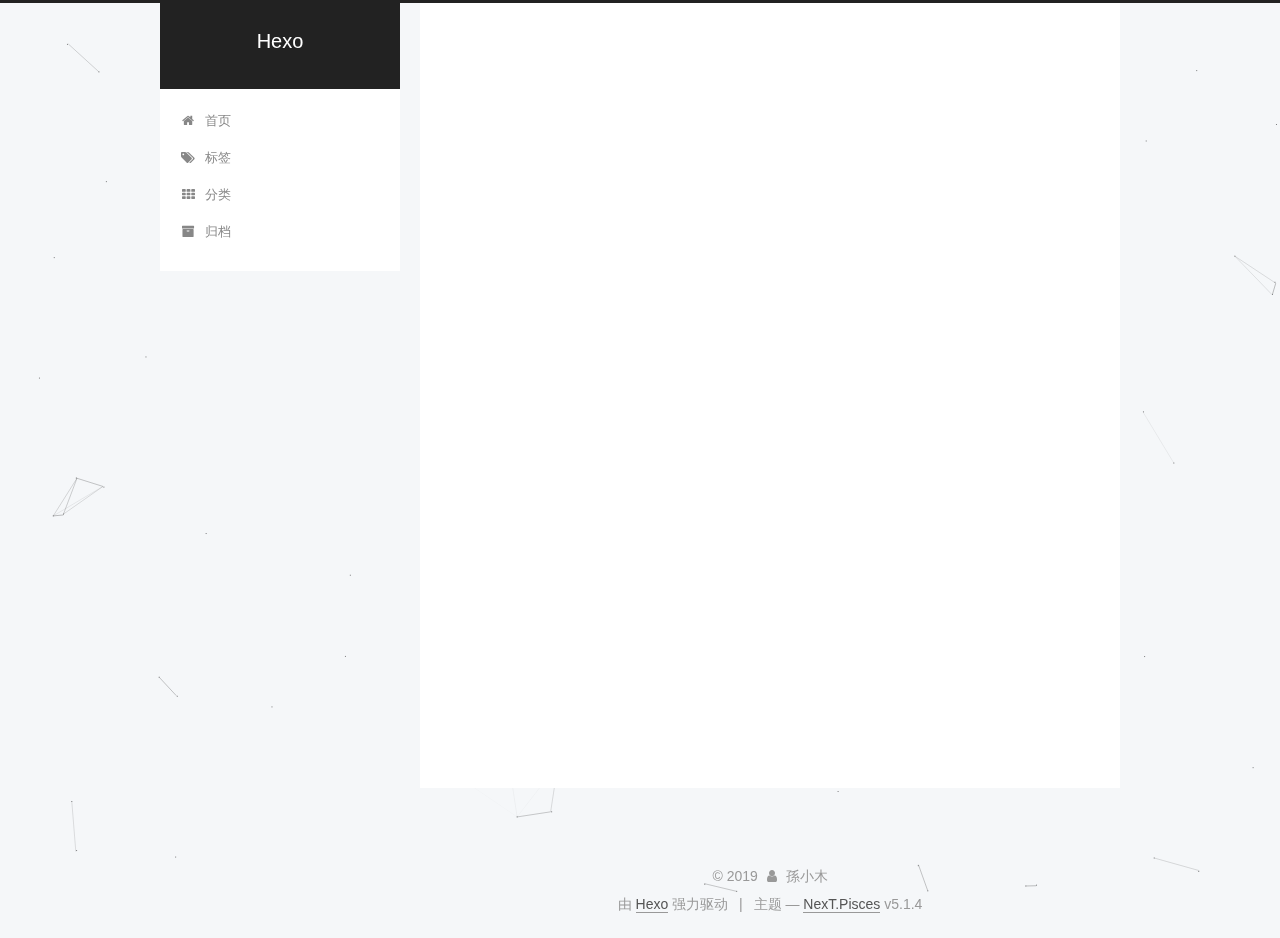
==== commit fdaa093d: "Site updated: 2019-06-07 10:59:37" ====
--- a/index.html
+++ b/index.html
@@ -5,7 +5,7 @@
   
 
 
-<html class="theme-next muse use-motion" lang="zh-Hans">
+<html class="theme-next pisces use-motion" lang="zh-Hans">
 <head><meta name="generator" content="Hexo 3.8.0">
   <meta charset="UTF-8">
 <meta http-equiv="X-UA-Compatible" content="IE=edge">
@@ -96,7 +96,7 @@
   var NexT = window.NexT || {};
   var CONFIG = {
     root: '/',
-    scheme: 'Muse',
+    scheme: 'Pisces',
     version: '5.1.4',
     sidebar: {"position":"left","display":"post","offset":12,"b2t":false,"scrollpercent":false,"onmobile":false},
     fancybox: true,
@@ -190,6 +190,26 @@
         </li>
       
         
+        <li class="menu-item menu-item-tags">
+          <a href="/tags/" rel="section">
+            
+              <i class="menu-item-icon fa fa-fw fa-tags"></i> <br>
+            
+            标签
+          </a>
+        </li>
+      
+        
+        <li class="menu-item menu-item-categories">
+          <a href="/categories/" rel="section">
+            
+              <i class="menu-item-icon fa fa-fw fa-th"></i> <br>
+            
+            分类
+          </a>
+        </li>
+      
+        
         <li class="menu-item menu-item-archives">
           <a href="/archives/" rel="section">
             
@@ -237,7 +257,7 @@
     <span hidden itemprop="author" itemscope itemtype="http://schema.org/Person">
       <meta itemprop="name" content="孫小木">
       <meta itemprop="description" content>
-      <meta itemprop="image" content="/images/avatar.gif">
+      <meta itemprop="image" content="/images/avatar.png">
     </span>
 
     <span hidden itemprop="publisher" itemscope itemtype="http://schema.org/Organization">
@@ -303,31 +323,23 @@
       
         
           
-            <p>Docker介绍</p>
-<p>安装与使用</p>
-<p>网络管理</p>
-<p>Dockerfile</p>
-<p>搭建私有镜像仓库</p>
-<p>图形化管理页面</p>
-<p>容器监控</p>
-<h2 id="Docker介绍"><a href="#Docker介绍" class="headerlink" title="Docker介绍"></a><strong>Docker介绍</strong></h2><h4 id="1、什么是Docker"><a href="#1、什么是Docker" class="headerlink" title="1、什么是Docker"></a><strong>1、</strong>什么是Docker</h4><p>Docker是一个开源的应用容器引擎，基于LXC（Linux container）内核虚拟化技术实现，提供一系列功能，如镜像，Dockerfile等</p>
-<p>Docker理念是将应用及依赖包打包到一个可移植的容器中，可发布到任意Linux发行版Docker引擎上，使用沙箱机制运行程序。程序之间相互隔离。</p>
-<p>Docker使用Go语言开发</p>
-<h4 id="2、Docker架构与内部组件"><a href="#2、Docker架构与内部组件" class="headerlink" title="2、Docker架构与内部组件"></a><strong>2、</strong>Docker架构与内部组件</h4><p>Docker采用C/S架构，Docker daemon作为服务端接受来自客户端请求，并处理这些请求。客户端为用户提供一系列指令与Docker daemon交互</p>
-<p><strong>LXC</strong>：Linux容器技术，共享内核，容器共享宿主机资源，使用namespace和cgroups对资源限制和隔离</p>
-<p><strong>Cgroups</strong>（control groups）：Linux内核提供的一种限制单进程或者多进程资源的机制：例如CPU、内存等资源的使用限制。</p>
-<p><strong>NameSpace</strong>：命名空间，Linux内核提供的一种限制单进程或者多进程资源隔离机制，一个进程可以属于多个命名空间。Linux内核提供了六种NameSpace：UTS（主机名、域名）、IPC（）、PID（进程的编号）、Network（网络相关）、Mount（挂载相关）、User（用户与用户组相关）</p>
-<p><strong>UFS</strong>：（UnionFS）：联合文件系统，支持将不同位置的目录挂载到同一虚拟文件系统，形成一种分层的模型，成员目录称为虚拟文件系统的一个分支（branch）</p>
-<p><strong>AUFS</strong> 【ubuntu下默认的存储驱动】</p>
-<p>（advanced multi layered unification filesystem）：高级多层统一文件系统，是UFS的一种，每个branch可以指定readonly（ro只读）、readwrite（读写）、whiteout-able（wo隐藏）权限；一般情况下，aufs只有最上层的branch才有读写权限，其他branch均为只读权限</p>
-<p> <img src="https://raw.githubusercontent.com/AbelCaptain/imgBed/master/img/imgwps4205.tmp.jpg" alt></p>
-<h4 id="3、Docker有什么优点"><a href="#3、Docker有什么优点" class="headerlink" title="3、Docker有什么优点"></a>3、Docker有什么优点</h4><p>持续集成：在项目快速迭代情况下，轻量级容器对项目快速构建、环境打包、发布等流程就能提高工作效率</p>
-<p>版本控制：每个镜像就是一个版本，在一个项目多个版本时可以很方便管理</p>
-<p>可移植性：容器可以移动到任意一台Docker主机上，而不需要过多关注底层系统</p>
-<p>标准化：应用程序环境及依赖、操作系统等问题，增加了生产环境故障。容器保证了所有配置、依赖始终不变</p>
-<p>隔离性与安全：容器之间的进程是相互隔离的，一个容器出现问题不会影响其他容器</p>
-<h4 id="4、虚拟机与容器区别"><a href="#4、虚拟机与容器区别" class="headerlink" title="4、虚拟机与容器区别"></a><strong>4、</strong>虚拟机与容器区别</h4><h4 id="5、应用场景"><a href="#5、应用场景" class="headerlink" title="5、应用场景"></a><em>5、</em>应用场景</h4>
-          
+          Docker介绍
+安装与使用
+网络管理
+Dockerfile
+搭建私有镜像仓库
+图形化管理页面
+容器监控
+Docker介绍1、什么是DockerDocker是一个开源的应用容器引擎，基于LXC（Linux container）内核虚拟化技术实现，提供一系列功能，如镜像，Dockerfile等
+Doc
+          ...
+          <!--noindex-->
+          <div class="post-button text-center">
+            <a class="btn" href="/2019/06/06/docker/#more" rel="contents">
+              阅读全文 &raquo;
+            </a>
+          </div>
+          <!--/noindex-->
         
       
     </div>
@@ -379,7 +391,7 @@
     <span hidden itemprop="author" itemscope itemtype="http://schema.org/Person">
       <meta itemprop="name" content="孫小木">
       <meta itemprop="description" content>
-      <meta itemprop="image" content="/images/avatar.gif">
+      <meta itemprop="image" content="/images/avatar.png">
     </span>
 
     <span hidden itemprop="publisher" itemscope itemtype="http://schema.org/Organization">
@@ -445,21 +457,15 @@
       
         
           
-            <p>Welcome to <a href="https://hexo.io/" target="_blank" rel="noopener">Hexo</a>! This is your very first post. Check <a href="https://hexo.io/docs/" target="_blank" rel="noopener">documentation</a> for more info. If you get any problems when using Hexo, you can find the answer in <a href="https://hexo.io/docs/troubleshooting.html" target="_blank" rel="noopener">troubleshooting</a> or you can ask me on <a href="https://github.com/hexojs/hexo/issues" target="_blank" rel="noopener">GitHub</a>.</p>
-<h2 id="Quick-Start"><a href="#Quick-Start" class="headerlink" title="Quick Start"></a>Quick Start</h2><h3 id="Create-a-new-post"><a href="#Create-a-new-post" class="headerlink" title="Create a new post"></a>Create a new post</h3><figure class="highlight bash"><table><tr><td class="gutter"><pre><span class="line">1</span><br></pre></td><td class="code"><pre><span class="line">$ hexo new <span class="string">"My New Post"</span></span><br></pre></td></tr></table></figure>
-
-<p>More info: <a href="https://hexo.io/docs/writing.html" target="_blank" rel="noopener">Writing</a></p>
-<h3 id="Run-server"><a href="#Run-server" class="headerlink" title="Run server"></a>Run server</h3><figure class="highlight bash"><table><tr><td class="gutter"><pre><span class="line">1</span><br></pre></td><td class="code"><pre><span class="line">$ hexo server</span><br></pre></td></tr></table></figure>
-
-<p>More info: <a href="https://hexo.io/docs/server.html" target="_blank" rel="noopener">Server</a></p>
-<h3 id="Generate-static-files"><a href="#Generate-static-files" class="headerlink" title="Generate static files"></a>Generate static files</h3><figure class="highlight bash"><table><tr><td class="gutter"><pre><span class="line">1</span><br></pre></td><td class="code"><pre><span class="line">$ hexo generate</span><br></pre></td></tr></table></figure>
-
-<p>More info: <a href="https://hexo.io/docs/generating.html" target="_blank" rel="noopener">Generating</a></p>
-<h3 id="Deploy-to-remote-sites"><a href="#Deploy-to-remote-sites" class="headerlink" title="Deploy to remote sites"></a>Deploy to remote sites</h3><figure class="highlight bash"><table><tr><td class="gutter"><pre><span class="line">1</span><br></pre></td><td class="code"><pre><span class="line">$ hexo deploy</span><br></pre></td></tr></table></figure>
-
-<p>More info: <a href="https://hexo.io/docs/deployment.html" target="_blank" rel="noopener">Deployment</a></p>
-
-          
+          Welcome to Hexo! This is your very first post. Check documentation for more info. If you get any problems when using Hexo, you can find the answer in 
+          ...
+          <!--noindex-->
+          <div class="post-button text-center">
+            <a class="btn" href="/2019/06/06/hello-world/#more" rel="contents">
+              阅读全文 &raquo;
+            </a>
+          </div>
+          <!--/noindex-->
         
       
     </div>
@@ -527,6 +533,8 @@
       <section class="site-overview-wrap sidebar-panel sidebar-panel-active">
         <div class="site-overview">
           <div class="site-author motion-element" itemprop="author" itemscope itemtype="http://schema.org/Person">
+            
+              <img class="site-author-image" itemprop="image" src="/images/avatar.png" alt="孫小木">
             
               <p class="site-author-name" itemprop="name">孫小木</p>
               <p class="site-description motion-element" itemprop="description">多读书，多看报，少吃零食多睡觉</p>
@@ -598,7 +606,7 @@
 
 
 
-  <div class="theme-info">主题 &mdash; <a class="theme-link" target="_blank" href="https://github.com/iissnan/hexo-theme-next">NexT.Muse</a> v5.1.4</div>
+  <div class="theme-info">主题 &mdash; <a class="theme-link" target="_blank" href="https://github.com/iissnan/hexo-theme-next">NexT.Pisces</a> v5.1.4</div>
 
 
 
@@ -645,6 +653,8 @@
   
 
 
+  
+
 
 
 
@@ -685,6 +695,11 @@
     <script type="text/javascript" src="/lib/fancybox/source/jquery.fancybox.pack.js?v=2.1.5"></script>
   
 
+  
+  
+    <script type="text/javascript" src="/lib/canvas-nest/canvas-nest.min.js"></script>
+  
+
 
   
 
@@ -697,6 +712,13 @@
 
   
   
+
+
+  <script type="text/javascript" src="/js/src/affix.js?v=5.1.4"></script>
+
+  <script type="text/javascript" src="/js/src/schemes/pisces.js?v=5.1.4"></script>
+
+
 
   
 
--- a/css/main.css
+++ b/css/main.css
@@ -189,7 +189,7 @@
   font-size: 14px;
   line-height: 2;
   color: #555;
-  background: #fff;
+  background: #f5f7f9;
 }
 @media (max-width: 767px) {
   body {
@@ -653,8 +653,8 @@
 @media (min-width: 992px) {
   .full-image.full-image.full-image.full-image {
     max-width: none;
-    width: 110%;
-    margin: 25px -5%;
+    width: 118%;
+    margin: 0 -9%;
   }
 }
 .blockquote-center,
@@ -940,11 +940,11 @@
   display: inline-block;
   padding: 0 20px;
   font-size: 14px;
-  color: #fff;
-  background: #222;
-  border: 2px solid #222;
+  color: #555;
+  background: #fff;
+  border: 2px solid #555;
   text-decoration: none;
-  border-radius: 0;
+  border-radius: 2px;
   transition-property: background-color;
   transition-duration: 0.2s;
   transition-timing-function: ease-in-out;
@@ -953,8 +953,8 @@
 }
 .btn:hover {
   border-color: #222;
-  color: #222;
-  background: #fff;
+  color: #fff;
+  background: #222;
 }
 .btn +.btn {
   margin: 0 0 8px 8px;
@@ -1066,7 +1066,7 @@
   width: 24px;
   background: #222;
   font-size: 12px;
-  opacity: 1;
+  opacity: 0.6;
   color: #fff;
   cursor: pointer;
   text-align: center;
@@ -1087,7 +1087,7 @@
   }
 }
 .back-to-top.back-to-top-on {
-  bottom: 19px;
+  bottom: 30px;
 }
 .header {
   background: transparent;
@@ -1136,7 +1136,7 @@
 .site-subtitle {
   margin-top: 10px;
   font-size: 13px;
-  color: #999;
+  color: #ddd;
 }
 .use-motion .brand {
   opacity: 0;
@@ -1209,7 +1209,8 @@
   transition-timing-function: ease-in-out;
   transition-delay: 0s;
 }
-.menu .menu-item a:hover {
+.menu .menu-item a:hover,
+.menu-item-active a {
   border-bottom-color: #222;
 }
 .menu .menu-item .fa {
@@ -1738,20 +1739,20 @@
   display: block;
   margin: 0 auto;
   padding: 2px;
-  max-width: 96px;
+  max-width: 120px;
   height: auto;
-  border: 2px solid #333;
+  border: 1px solid #eee;
 }
 .site-author-name {
-  margin: 5px 0 0;
+  margin: 0;
   text-align: center;
-  color: #f5f5f5;
-  font-weight: normal;
+  color: #222;
+  font-weight: 600;
 }
 .site-description {
-  margin-top: 5px;
+  margin-top: 0;
   text-align: center;
-  font-size: 14px;
+  font-size: 13px;
   color: #999;
 }
 .site-state {
@@ -1763,7 +1764,7 @@
 .site-state-item {
   display: inline-block;
   padding: 0 15px;
-  border-left: 1px solid #333;
+  border-left: 1px solid #eee;
 }
 .site-state-item:first-child {
   border-left: none;
@@ -1776,11 +1777,11 @@
   text-align: center;
   color: inherit;
   font-weight: 600;
-  font-size: 18px;
+  font-size: 16px;
 }
 .site-state-item-name {
   font-size: 13px;
-  color: inherit;
+  color: #999;
 }
 .feed-link {
   margin-top: 20px;
@@ -1822,7 +1823,7 @@
   width: 4px;
   height: 4px;
   border-radius: 50%;
-  background: #ff0fb0;
+  background: #d6ff5d;
 }
 .links-of-blogroll {
   font-size: 13px;
@@ -1860,7 +1861,7 @@
   color: #555;
 }
 .sidebar-nav li:hover {
-  color: #f5f5f5;
+  color: #fc6423;
 }
 .page-post-detail .sidebar-nav-toc {
   padding: 0 5px;
@@ -1869,11 +1870,11 @@
   margin-left: 10px;
 }
 .sidebar-nav .sidebar-nav-active {
-  color: #87daff;
-  border-bottom-color: #87daff;
+  color: #fc6423;
+  border-bottom-color: #fc6423;
 }
 .sidebar-nav .sidebar-nav-active:hover {
-  color: #87daff;
+  color: #fc6423;
 }
 .sidebar-panel {
   display: none;
@@ -1906,12 +1907,12 @@
   transition-timing-function: ease-in-out;
   transition-delay: 0s;
   transition-property: all;
-  color: #999;
-  border-bottom-color: #555;
+  color: #666;
+  border-bottom-color: #ccc;
 }
 .post-toc ol a:hover {
-  color: #ccc;
-  border-bottom-color: #ccc;
+  color: #000;
+  border-bottom-color: #000;
 }
 .post-toc .nav-item {
   overflow: hidden;
@@ -1933,14 +1934,14 @@
   display: block;
 }
 .post-toc .nav .active > a {
-  color: #87daff;
-  border-bottom-color: #87daff;
+  color: #fc6423;
+  border-bottom-color: #fc6423;
 }
 .post-toc .nav .active-current > a {
-  color: #87daff;
+  color: #fc6423;
 }
 .post-toc .nav .active-current > a:hover {
-  color: #87daff;
+  color: #fc6423;
 }
 .footer {
   font-size: 14px;
@@ -2345,6 +2346,16 @@
   transform: translate(-50%, -50%);
   color: #ccc;
 }
+@media (min-width: 768px) and (max-width: 991px) {
+  .busuanzi-count {
+    width: auto;
+  }
+}
+@media (max-width: 767px) {
+  .busuanzi-count {
+    width: auto;
+  }
+}
 .site-uv,
 .site-pv,
 .page-pv {
@@ -2580,83 +2591,403 @@
   }
 }
 .page-post-detail .sidebar-toggle-line {
-  background: #87daff;
+  background: #fc6423;
 }
 .page-post-detail .comments {
   overflow: hidden;
 }
-@media (max-width: 767px) {
-  .header-inner,
-  .container .main-inner,
+.header {
+  position: relative;
+  margin: 0 auto;
+  width: 960px;
+}
+@media (min-width: 768px) and (max-width: 991px) {
+  .header {
+    width: auto;
+  }
+}
+@media (max-width: 767px) {
+  .header {
+    width: auto;
+  }
+}
+.header-inner {
+  position: absolute;
+  top: 0;
+  overflow: hidden;
+  padding: 0;
+  width: 240px;
+  background: #fff;
+  box-shadow: initial;
+  border-radius: initial;
+}
+@media (min-width: 1600px) {
+  .container .header-inner {
+    width: 240px;
+  }
+}
+@media (min-width: 768px) and (max-width: 991px) {
+  .header-inner {
+    position: relative;
+    width: auto;
+    border-radius: initial;
+  }
+}
+@media (max-width: 767px) {
+  .header-inner {
+    position: relative;
+    width: auto;
+    border-radius: initial;
+  }
+}
+.main:before,
+.main:after {
+  content: " ";
+  display: table;
+}
+.main:after {
+  clear: both;
+}
+@media (min-width: 768px) and (max-width: 991px) {
+  .main {
+    padding-bottom: 100px;
+  }
+}
+@media (max-width: 767px) {
+  .main {
+    padding-bottom: 100px;
+  }
+}
+.container .main-inner {
+  width: 960px;
+}
+@media (min-width: 768px) and (max-width: 991px) {
+  .container .main-inner {
+    width: auto;
+  }
+}
+@media (max-width: 767px) {
+  .container .main-inner {
+    width: auto;
+  }
+}
+.content-wrap {
+  float: right;
+  box-sizing: border-box;
+  padding: 40px;
+  width: 700px;
+  background: #fff;
+  min-height: 700px;
+  box-shadow: initial;
+  border-radius: initial;
+}
+@media (min-width: 768px) and (max-width: 991px) {
+  .content-wrap {
+    width: 100%;
+    padding: 20px;
+    border-radius: initial;
+  }
+}
+@media (max-width: 767px) {
+  .content-wrap {
+    width: 100%;
+    padding: 20px;
+    min-height: auto;
+    border-radius: initial;
+  }
+}
+.sidebar {
+  position: static;
+  float: left;
+  margin-top: 300px;
+  width: 240px;
+  background: #f5f7f9;
+  box-shadow: none;
+}
+@media (min-width: 768px) and (max-width: 991px) {
+  .sidebar {
+    display: none;
+  }
+}
+@media (max-width: 767px) {
+  .sidebar {
+    display: none;
+  }
+}
+.sidebar-toggle {
+  display: none;
+}
+.footer-inner {
+  width: 960px;
+  padding-left: 260px;
+}
+@media (min-width: 768px) and (max-width: 991px) {
   .footer-inner {
     width: auto;
-  }
-}
-embed {
-  display: block;
-  margin: 0px auto 25px auto;
-}
-.custom-logo .site-meta-headline {
-  text-align: center;
-}
-.custom-logo .brand {
+    padding-left: 0 !important;
+    padding-right: 0 !important;
+  }
+}
+@media (max-width: 767px) {
+  .footer-inner {
+    width: auto;
+    padding-left: 0 !important;
+    padding-right: 0 !important;
+  }
+}
+.sidebar-position-right .header-inner {
+  right: 0;
+}
+.sidebar-position-right .content-wrap {
+  float: left;
+}
+.sidebar-position-right .sidebar {
+  float: right;
+}
+.sidebar-position-right .footer-inner {
+  padding-left: 0;
+  padding-right: 260px;
+}
+.site-brand-wrapper {
+  position: relative;
+}
+.site-meta {
+  padding: 20px 0;
+  color: #fff;
+  background: #222;
+}
+@media (min-width: 768px) and (max-width: 991px) {
+  .site-meta {
+    box-shadow: 0 0 16px rgba(0,0,0,0.5);
+  }
+}
+@media (max-width: 767px) {
+  .site-meta {
+    box-shadow: 0 0 16px rgba(0,0,0,0.5);
+  }
+}
+.brand {
+  padding: 0;
   background: none;
 }
-.custom-logo .site-title {
-  margin: 10px auto 0;
-  font-size: 24px;
-  color: #222;
-}
-.custom-logo .site-title a {
-  border: none;
-}
-.custom-logo-image {
-  margin: 0 auto;
-  padding: 5px;
-  max-width: 150px;
-  background: #fff;
-}
-@media (max-width: 767px) {
-  .site-nav {
-    position: absolute;
-    left: 0;
-    top: 52px;
-    margin: 0;
-    width: 100%;
-    padding: 0;
-    background: #fff;
-    border-bottom: 1px solid #ddd;
-    z-index: 1050;
-  }
-}
-@media (max-width: 767px) {
-  .menu {
-    text-align: left;
-  }
-}
-@media (max-width: 767px) {
-  .menu .menu-item {
-    display: block;
-    margin: 0 10px;
-    vertical-align: top;
-  }
-}
-@media (max-width: 767px) {
-  .menu .menu-item br {
-    display: none;
-  }
-}
-@media (max-width: 767px) {
-  .menu .menu-item a {
-    padding: 5px 10px;
-  }
-}
-.menu .menu-item .fa {
-  margin-right: 0;
+.brand:hover {
+  color: #fff;
+}
+.site-subtitle {
+  margin: 10px 10px 0;
+  font-weight: initial;
 }
 .site-search form {
   display: none;
 }
+.site-nav {
+  border-top: none;
+}
+@media (min-width: 768px) and (max-width: 991px) {
+  .site-nav {
+    display: none !important;
+  }
+}
+@media (min-width: 768px) and (max-width: 991px) {
+  .site-nav-on {
+    display: block !important;
+  }
+}
+.menu .menu-item {
+  display: block;
+  margin: 0;
+}
+.menu .menu-item a {
+  position: relative;
+  box-sizing: border-box;
+  padding: 5px 20px;
+  text-align: left;
+  line-height: inherit;
+  transition-property: background-color;
+  transition-duration: 0.2s;
+  transition-timing-function: ease-in-out;
+  transition-delay: 0s;
+}
+.menu .menu-item a:hover,
+.menu-item-active a {
+  background: #f9f9f9;
+  border-bottom-color: #fff;
+}
+.menu .menu-item br {
+  display: none;
+}
+.menu-item-active a:after {
+  content: " ";
+  position: absolute;
+  top: 50%;
+  margin-top: -3px;
+  right: 15px;
+  width: 6px;
+  height: 6px;
+  border-radius: 50%;
+  background-color: #bbb;
+}
+.btn-bar {
+  background-color: #fff;
+}
+.site-nav-toggle {
+  left: 20px;
+  top: 50%;
+  -webkit-transform: translateY(-50%);
+  -webkit-transform: translateY(-50%);
+  -moz-transform: translateY(-50%);
+  -ms-transform: translateY(-50%);
+  -o-transform: translateY(-50%);
+  transform: translateY(-50%);
+}
+@media (min-width: 768px) and (max-width: 991px) {
+  .site-nav-toggle {
+    display: block;
+  }
+}
+.use-motion .sidebar .motion-element {
+  opacity: 1;
+}
+.sidebar {
+  margin-left: -100%;
+  right: auto;
+  bottom: auto;
+  -webkit-transform: none;
+}
+.sidebar-inner {
+  box-sizing: border-box;
+  width: 240px;
+  color: #555;
+  background: #fff;
+  box-shadow: initial;
+  border-radius: initial;
+  opacity: 0;
+}
+.sidebar-inner.affix {
+  position: fixed;
+  top: 12px;
+}
+.sidebar-inner.affix-bottom {
+  position: absolute;
+}
+.site-overview {
+  text-align: left;
+}
+.site-author:before,
+.site-author:after {
+  content: " ";
+  display: table;
+}
+.site-author:after {
+  clear: both;
+}
+.sidebar a {
+  color: #555;
+}
+.sidebar a:hover {
+  color: #222;
+}
+.site-state-item {
+  padding: 0 10px;
+}
+.links-of-author-item a:before {
+  display: none;
+}
+.links-of-author-item a {
+  border-bottom: none;
+  text-decoration: underline;
+}
+.feed-link {
+  border-top: 1px dotted #ccc;
+  border-bottom: 1px dotted #ccc;
+  text-align: center;
+}
+.feed-link a {
+  display: block;
+  color: #fc6423;
+  border: none;
+}
+.feed-link a:hover {
+  background: none;
+  color: #e34603;
+}
+.feed-link a:hover i {
+  color: #e34603;
+}
+.links-of-author {
+  display: flex;
+  flex-wrap: wrap;
+  justify-content: center;
+}
+.links-of-author-item {
+  margin: 5px 0 0;
+  width: 50%;
+}
+.links-of-author-item a {
+  max-width: 216px;
+  box-sizing: border-box;
+  display: inline-block;
+  margin-right: 0;
+  margin-bottom: 0;
+  padding: 0 5px;
+  overflow: hidden;
+  white-space: nowrap;
+  text-overflow: ellipsis;
+}
+.links-of-author-item a {
+  display: block;
+  text-decoration: none;
+}
+.links-of-author-item a:hover {
+  border-radius: 4px;
+  background: #eee;
+}
+.links-of-author-item .fa {
+  margin-right: 2px;
+  font-size: 16px;
+}
+.links-of-author-item .fa-globe {
+  font-size: 15px;
+}
+.links-of-blogroll {
+  text-align: center;
+  margin-top: 20px;
+  padding: 3px 0 0;
+  border-top: 1px dotted #ccc;
+}
+.links-of-blogroll-title {
+  margin-top: 0;
+}
+.links-of-blogroll-item {
+  padding: 0;
+}
+.links-of-blogroll-inline:before,
+.links-of-blogroll-inline:after {
+  content: " ";
+  display: table;
+}
+.links-of-blogroll-inline:after {
+  clear: both;
+}
 .links-of-blogroll-inline .links-of-blogroll-item {
-  display: inline-block;
-}
+  margin: 5px 0 0;
+  width: 50%;
+  display: inline-block;
+  width: unset;
+}
+.links-of-blogroll-inline .links-of-blogroll-item a {
+  max-width: 216px;
+  box-sizing: border-box;
+  display: inline-block;
+  margin-right: 0;
+  margin-bottom: 0;
+  padding: 0 5px;
+  overflow: hidden;
+  white-space: nowrap;
+  text-overflow: ellipsis;
+}
+@media (max-width: 767px) {
+  .post-body {
+    text-align: justify;
+  }
+}
